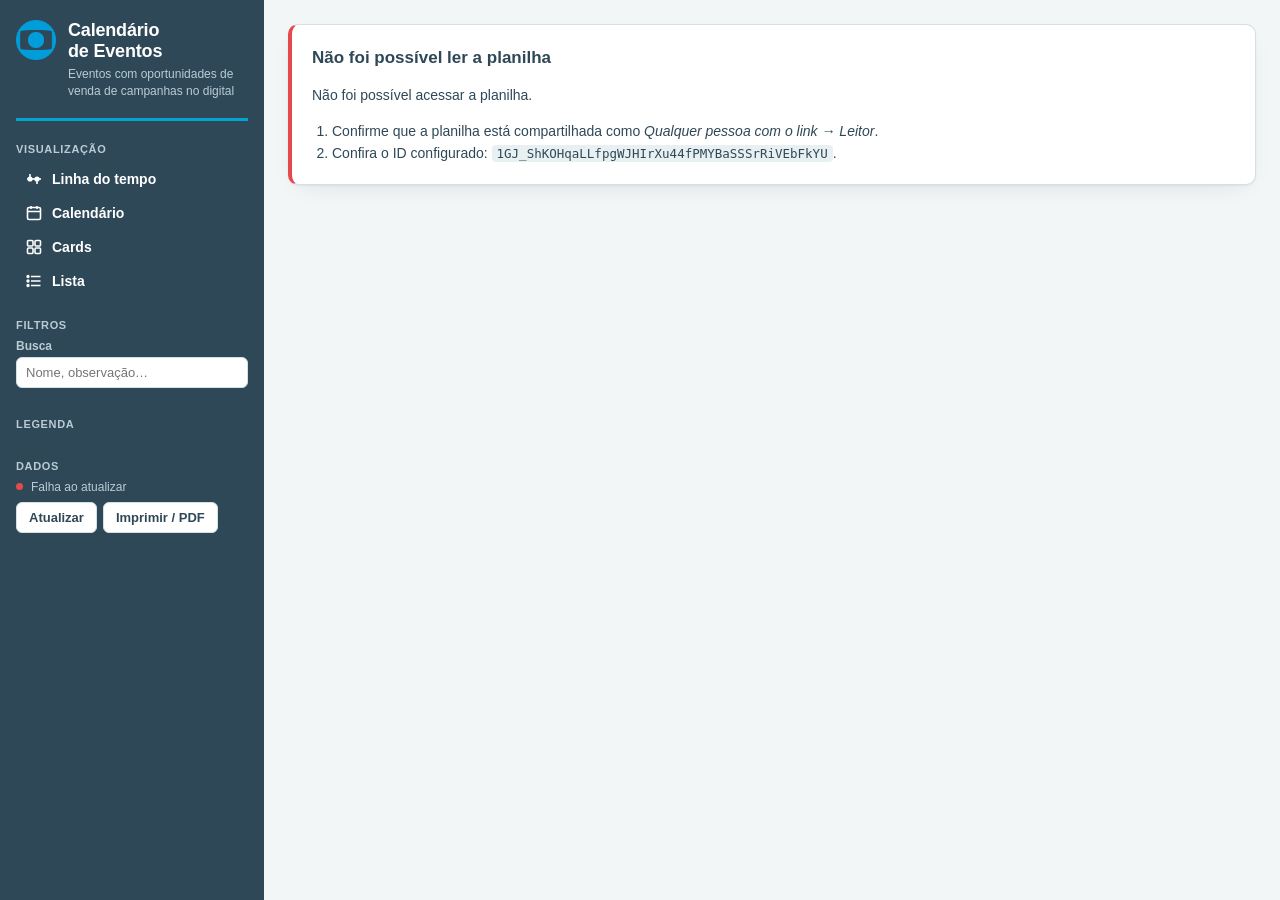
==== eventos/index.html @ 362fc480 "Aplicar a nova paleta de cores ao Calendário de Eventos Co-Authored-By: Claude Opus 5.5 <noreply@ant" ====
<!doctype html>
<html lang="pt-BR">
<head>
<meta charset="utf-8">
<meta name="viewport" content="width=device-width, initial-scale=1, viewport-fit=cover">
<title>Calendário de Eventos</title>
<style>
  /* Layout: menu lateral fixo (visões, filtros, legenda, dados) + área de conteúdo.
     Paleta: #7AE582 #25A1BE #9FFFCB #00A5CF #004E64 #2F4858. */
  :root {
    --bg: #f2f6f7;
    --surface: #ffffff;
    --surface-alt: #e8f0f2;
    --border: #d3e0e4;
    --text: #2f4858;
    --text-muted: #4f6b7a;
    --text-faint: #7d95a1;
    --brand: #00a5cf;
    --accent: #004e64;
    --accent-soft: #d6f1f8;
    --accent-contrast: #ffffff;
    --warn: #9a5b00;
    --backdrop: rgba(18, 30, 38, 0.5);
    /* Menu lateral */
    --side-bg: #2f4858;
    --side-fg: #ffffff;
    --side-muted: #b9ccd4;
    --side-hover: #3b5a6c;
    --side-active-bg: #004e64;
    --side-active-fg: #9fffcb;
    /* Linha do tempo: linha e textos com contraste máximo */
    --tl-line: #0b0d12;
    --tl-ink: #0b0d12;
    /* Legenda de status */
    --st-green: #7ae582;   --st-green-bg: #e3fbe8;
    --st-amber: #f2b632;   --st-amber-bg: #fdf3d6;
    --st-red: #e5484d;     --st-red-bg: #fde4e4;
    --st-gray: #7d95a1;    --st-gray-bg: #e8eef1;

    --shadow: 0 1px 2px rgba(20, 34, 42, 0.05), 0 8px 24px -12px rgba(20, 34, 42, 0.14);
    --radius-sm: 6px;
    --radius-md: 10px;
    --sidebar-w: 264px;
    color-scheme: light;
  }

  @media (prefers-color-scheme: dark) {
    :root:not([data-theme="light"]) {
      --bg: #142129;
      --surface: #1b2c36;
      --surface-alt: #223743;
      --border: #2f4858;
      --text: #eef6f8;
      --text-muted: #a8bec7;
      --text-faint: #6f8a96;
      --brand: #00a5cf;
      --accent: #25a1be;
      --accent-soft: #0e3a47;
      --accent-contrast: #ffffff;
      --warn: #f2c75c;
      --backdrop: rgba(0, 0, 0, 0.6);
      --side-bg: #2f4858;
      --side-fg: #ffffff;
      --side-muted: #b9ccd4;
      --side-hover: #3b5a6c;
      --side-active-bg: #004e64;
      --side-active-fg: #9fffcb;
      --tl-line: #ffffff;
      --tl-ink: #ffffff;
      --st-green: #7ae582;   --st-green-bg: #173826;
      --st-amber: #f2c75c;   --st-amber-bg: #3a3015;
      --st-red: #f2857e;     --st-red-bg: #3a1c1c;
      --st-gray: #a8bec7;    --st-gray-bg: #2a3d48;
      --shadow: 0 1px 2px rgba(0, 0, 0, 0.3), 0 8px 24px -12px rgba(0, 0, 0, 0.5);
      color-scheme: dark;
    }
  }
  :root[data-theme="dark"] {
    --bg: #142129;
    --surface: #1b2c36;
    --surface-alt: #223743;
    --border: #2f4858;
    --text: #eef6f8;
    --text-muted: #a8bec7;
    --text-faint: #6f8a96;
    --brand: #00a5cf;
    --accent: #25a1be;
    --accent-soft: #0e3a47;
    --accent-contrast: #ffffff;
    --warn: #f2c75c;
    --backdrop: rgba(0, 0, 0, 0.6);
    --side-bg: #2f4858;
    --side-fg: #ffffff;
    --side-muted: #b9ccd4;
    --side-hover: #3b5a6c;
    --side-active-bg: #004e64;
    --side-active-fg: #9fffcb;
    --tl-line: #ffffff;
    --tl-ink: #ffffff;
    --st-green: #7ae582;   --st-green-bg: #173826;
    --st-amber: #f2c75c;   --st-amber-bg: #3a3015;
    --st-red: #f2857e;     --st-red-bg: #3a1c1c;
    --st-gray: #a8bec7;    --st-gray-bg: #2a3d48;
    --shadow: 0 1px 2px rgba(0, 0, 0, 0.3), 0 8px 24px -12px rgba(0, 0, 0, 0.5);
    color-scheme: dark;
  }

  * { box-sizing: border-box; }
  html, body {
    margin: 0;
    background: var(--bg);
    color: var(--text);
    font-family: -apple-system, "Segoe UI", Roboto, Helvetica, Arial, sans-serif;
    font-size: 14px;
    -webkit-font-smoothing: antialiased;
    max-width: 100%;
    overflow-x: hidden;
  }
  @media (prefers-reduced-motion: reduce) {
    * { animation-duration: 0.001ms !important; transition-duration: 0.001ms !important; }
  }
  button, select, input { font-family: inherit; font-size: inherit; color: inherit; }
  button:focus-visible, select:focus-visible, input:focus-visible, a:focus-visible, [tabindex]:focus-visible {
    outline: 2px solid var(--accent);
    outline-offset: 2px;
  }
  [hidden] { display: none !important; }

  /* ---------- Estrutura ---------- */
  .shell { display: grid; grid-template-columns: var(--sidebar-w) minmax(0, 1fr); min-height: 100vh; }

  .sidebar {
    background: var(--side-bg);
    color: var(--side-fg);
    padding: 20px 16px 24px;
    display: flex;
    flex-direction: column;
    gap: 22px;
    position: sticky;
    top: 0;
    height: 100vh;
    overflow-y: auto;
  }
  .brand { display: flex; align-items: flex-start; gap: 12px; padding-bottom: 18px; border-bottom: 3px solid var(--brand); }
  .brand img { width: 40px; height: 40px; flex: none; }
  .brand h1 { font-size: 18px; font-weight: 800; letter-spacing: -0.01em; margin: 0; text-wrap: balance; }
  .brand p { margin: 4px 0 0; font-size: 12px; color: var(--side-muted); line-height: 1.4; }

  .side-section { display: grid; gap: 8px; }
  .side-title {
    font-size: 11px;
    font-weight: 700;
    text-transform: uppercase;
    letter-spacing: 0.06em;
    color: var(--side-muted);
    margin: 0;
  }

  .nav { display: grid; gap: 2px; }
  .nav button {
    display: flex;
    align-items: center;
    gap: 10px;
    width: 100%;
    border: 0;
    background: none;
    padding: 8px 10px;
    border-radius: var(--radius-sm);
    font-weight: 600;
    color: var(--side-fg);
    text-align: left;
    cursor: pointer;
  }
  .nav button:hover { background: var(--side-hover); }
  .nav button[aria-current="page"] { background: var(--side-active-bg); color: var(--side-active-fg); }
  .nav svg { width: 16px; height: 16px; flex: none; }

  .filters { display: grid; gap: 8px; }
  .field { display: grid; gap: 4px; min-width: 0; }
  .field label { font-size: 12px; font-weight: 600; color: var(--side-muted); }
  .field select, .field input {
    width: 100%;
    min-width: 0;
    border: 1px solid var(--border);
    background: var(--surface);
    color: var(--text);
    border-radius: var(--radius-sm);
    padding: 7px 9px;
    font-size: 13px;
  }
  .linklike {
    justify-self: start;
    border: 0;
    background: none;
    color: var(--side-active-fg);
    font-weight: 600;
    cursor: pointer;
    padding: 0;
    font-size: 13px;
  }

  .legend { display: grid; gap: 2px; }
  .legend button {
    display: flex;
    align-items: center;
    gap: 8px;
    border: 1px solid transparent;
    background: none;
    border-radius: var(--radius-sm);
    padding: 6px 8px;
    cursor: pointer;
    text-align: left;
    font-size: 13px;
  }
  .legend button:hover { background: var(--side-hover); }
  .legend button[aria-pressed="true"] { border-color: var(--c); background: var(--side-hover); }
  .legend .sw { width: 10px; height: 10px; border-radius: 50%; background: var(--c); flex: none; }
  .legend .n { margin-left: auto; color: var(--side-muted); font-variant-numeric: tabular-nums; }

  .sync { display: grid; gap: 8px; font-size: 12px; color: var(--side-muted); }
  .sync-line { display: flex; align-items: center; gap: 8px; }
  .sync-dot { width: 7px; height: 7px; border-radius: 50%; background: var(--text-faint); flex: none; }
  .sync-dot.ok { background: var(--st-green); }
  .sync-dot.err { background: var(--st-red); }
  .sync-dot.loading { background: var(--st-amber); }
  .sync-actions { display: flex; flex-wrap: wrap; gap: 6px; }

  .btn {
    border: 1px solid var(--border);
    background: var(--surface);
    border-radius: var(--radius-sm);
    padding: 7px 12px;
    font-size: 13px;
    font-weight: 600;
    cursor: pointer;
    line-height: 1.2;
    text-decoration: none;
    color: var(--text);
  }
  .btn:hover { background: var(--surface-alt); }
  .btn.icon { padding: 7px 10px; }

  /* ---------- Conteúdo ---------- */
  .main { min-width: 0; padding: 24px 24px 64px; display: grid; gap: 16px; align-content: start; }
  .content { display: grid; gap: 16px; min-width: 0; }
  #view { min-width: 0; }

  .topbar { display: none; }
  .view-head {
    display: flex;
    flex-wrap: wrap;
    align-items: center;
    justify-content: space-between;
    gap: 10px 16px;
  }
  .view-head h2 { font-size: 22px; font-weight: 750; letter-spacing: -0.015em; margin: 0; text-wrap: balance; }
  .view-head .sub { font-size: 13px; color: var(--text-muted); margin-top: 2px; }
  .controls { display: flex; flex-wrap: wrap; align-items: center; gap: 6px; }
  .controls .lbl { font-size: 12px; color: var(--text-muted); margin-right: 2px; }

  .seg { display: inline-flex; border: 1px solid var(--border); border-radius: var(--radius-sm); overflow: hidden; background: var(--surface); }
  .seg button {
    border: 0;
    background: none;
    padding: 7px 12px;
    font-size: 13px;
    font-weight: 600;
    cursor: pointer;
    color: var(--text-muted);
  }
  .seg button + button { border-left: 1px solid var(--border); }
  .seg button[aria-pressed="true"] { background: var(--accent-soft); color: var(--accent); }

  .panel {
    background: var(--surface);
    border: 1px solid var(--border);
    border-radius: var(--radius-md);
    box-shadow: var(--shadow);
  }
  .notice { padding: 20px; font-size: 14px; line-height: 1.55; }
  .notice h2 { font-size: 17px; margin: 0 0 8px; }
  .notice ol { margin: 8px 0 0; padding-left: 20px; }
  .notice code { background: var(--surface-alt); padding: 1px 5px; border-radius: 4px; font-size: 12.5px; }
  .notice.err { border-left: 4px solid var(--st-red); }
  .warnline { font-size: 12px; color: var(--warn); line-height: 1.5; }
  .preview-flag {
    font-size: 12px;
    color: var(--text-muted);
    background: var(--surface-alt);
    border: 1px dashed var(--border);
    border-radius: var(--radius-sm);
    padding: 8px 10px;
  }
  .empty { padding: 28px; text-align: center; color: var(--text-muted); font-size: 14px; }

  .badge {
    display: inline-flex;
    align-items: center;
    gap: 6px;
    font-size: 12px;
    font-weight: 650;
    padding: 3px 9px;
    border-radius: 999px;
    color: var(--text);
    background: var(--cbg);
    white-space: nowrap;
  }
  .badge::before { content: ""; width: 6px; height: 6px; border-radius: 50%; background: var(--c); }

  .past { opacity: 0.5; }

  /* ---------- Linha do tempo ---------- */
  .tl-wrap { padding: 8px 0 4px; overflow: hidden; }
  .tl-scroll { overflow-x: auto; overflow-y: hidden; padding: 0 20px; }
  .tl { position: relative; }
  .tl-axis, .tl-month, .tl-today, .tl-edge, .tl-stem, .tl-dot { pointer-events: none; }
  .tl-axis { position: absolute; left: 0; right: 0; height: 3px; margin-top: -0.5px; background: var(--tl-line); border-radius: 2px; }
  .tl-month { position: absolute; width: 0; border-left: 1px dashed var(--text-faint); }
  .tl-month span {
    position: absolute;
    left: 6px;
    font-size: 12px;
    font-weight: 750;
    text-transform: uppercase;
    letter-spacing: 0.06em;
    color: var(--tl-ink);
    white-space: nowrap;
  }
  .tl-today { position: absolute; width: 0; border-left: 2px solid var(--accent); }
  .tl-today span {
    position: absolute;
    left: -2px;
    font-size: 11px;
    font-weight: 700;
    color: var(--accent-contrast);
    background: var(--accent);
    border-radius: 999px;
    padding: 2px 8px;
    white-space: nowrap;
  }
  .tl-edge { position: absolute; font-size: 11px; font-weight: 600; color: var(--tl-ink); white-space: nowrap; font-variant-numeric: tabular-nums; }
  .tl-stem { position: absolute; width: 0; border-left: 1.5px solid var(--c); }
  .tl-dot {
    position: absolute;
    width: 12px;
    height: 12px;
    margin-left: -6px;
    border-radius: 50%;
    background: var(--c);
    border: 2px solid var(--surface);
    box-shadow: 0 0 0 1px var(--c);
  }
  .tl-ev {
    position: absolute;
    border: 0;
    background: none;
    padding: 0;
    cursor: pointer;
    text-align: left;
    color: var(--tl-ink);
  }
  .tl-ev .lbl {
    display: inline-grid;
    gap: 1px;
    font-size: 13px;
    font-weight: 700;
    line-height: 1.25;
    white-space: nowrap;
    padding: 3px 8px;
    border-radius: var(--radius-sm);
    background: var(--cbg);
    border: 1px solid transparent;
    border-left: 3px solid var(--c);
  }
  .tl-ev:hover .lbl { border-color: var(--c); }
  .tl-ev .dt { font-size: 12px; font-weight: 600; color: var(--tl-ink); font-variant-numeric: tabular-nums; }
  .tl-ev .dur { display: block; height: 4px; border-radius: 2px; background: var(--c); margin-top: 3px; }

  /* ---------- Calendário ---------- */
  .calendar { overflow: hidden; }
  .dow { display: grid; grid-template-columns: repeat(7, minmax(0, 1fr)); border-bottom: 1px solid var(--border); background: var(--surface-alt); }
  .dow div { padding: 8px 10px; font-size: 11px; font-weight: 700; text-transform: uppercase; letter-spacing: 0.05em; color: var(--text-muted); }
  .week { position: relative; min-height: 118px; border-bottom: 1px solid var(--border); }
  .week:last-child { border-bottom: 0; }
  .week-bg { position: absolute; inset: 0; display: grid; grid-template-columns: repeat(7, minmax(0, 1fr)); }
  .day {
    border: 0;
    border-right: 1px solid var(--border);
    padding: 6px 8px;
    cursor: pointer;
    background: transparent;
    display: flex;
    align-items: flex-start;
    width: 100%;
  }
  .day:last-child { border-right: 0; }
  .day:hover { background: var(--surface-alt); }
  .day.out { background: var(--surface-alt); }
  .day.out .num { color: var(--text-faint); }
  .day .num {
    display: inline-grid;
    place-items: center;
    min-width: 24px;
    height: 24px;
    border-radius: 999px;
    font-size: 13px;
    font-weight: 650;
    font-variant-numeric: tabular-nums;
  }
  .day.today .num { background: var(--accent); color: var(--accent-contrast); }
  .week-fg {
    position: relative;
    display: grid;
    grid-template-columns: repeat(7, minmax(0, 1fr));
    grid-auto-rows: 24px;
    row-gap: 3px;
    padding: 36px 0 8px;
    pointer-events: none;
  }
  .bar {
    pointer-events: auto;
    margin: 0 4px;
    border: 0;
    border-left: 3px solid var(--c);
    background: var(--cbg);
    color: var(--text);
    border-radius: 4px;
    font-size: 12px;
    font-weight: 600;
    padding: 0 8px;
    text-align: left;
    white-space: nowrap;
    overflow: hidden;
    text-overflow: ellipsis;
    cursor: pointer;
    min-width: 0;
  }
  .bar.cont-left { border-top-left-radius: 0; border-bottom-left-radius: 0; margin-left: 0; border-left-style: dashed; }
  .bar.cont-right { border-top-right-radius: 0; border-bottom-right-radius: 0; margin-right: 0; }
  .more {
    pointer-events: auto;
    margin: 0 4px;
    border: 0;
    background: none;
    color: var(--text-muted);
    font-size: 12px;
    font-weight: 650;
    text-align: left;
    padding: 0 6px;
    cursor: pointer;
  }

  /* ---------- Cards ---------- */
  .cards { display: grid; grid-template-columns: repeat(auto-fill, minmax(300px, 1fr)); gap: 14px; }
  .card { padding: 16px; border-top: 3px solid var(--c); display: grid; gap: 12px; align-content: start; }
  .card-top { display: flex; align-items: flex-start; justify-content: space-between; gap: 10px; }
  .card h3 { font-size: 16px; margin: 0; line-height: 1.3; overflow-wrap: anywhere; }
  .card .when { font-size: 13px; color: var(--text-muted); margin-top: 4px; font-variant-numeric: tabular-nums; }
  .card .when strong { color: var(--text); font-weight: 650; }
  .kv { display: grid; grid-template-columns: minmax(96px, max-content) 1fr; gap: 6px 14px; margin: 0; font-size: 13px; }
  .kv dt { color: var(--text-faint); font-weight: 600; }
  .kv dd { margin: 0; overflow-wrap: anywhere; white-space: pre-line; }
  .kv a { color: var(--accent); }

  /* ---------- Lista ---------- */
  .table-wrap { overflow-x: auto; }
  table.list { width: 100%; border-collapse: collapse; font-size: 13px; }
  .list th, .list td { padding: 9px 12px; text-align: left; border-bottom: 1px solid var(--border); vertical-align: top; }
  .list thead th {
    font-size: 11px;
    font-weight: 700;
    text-transform: uppercase;
    letter-spacing: 0.05em;
    color: var(--text-faint);
    background: var(--surface-alt);
    white-space: nowrap;
  }
  .list .grp th {
    background: var(--surface);
    font-size: 13px;
    font-weight: 750;
    color: var(--text);
    padding-top: 16px;
    border-bottom: 2px solid var(--border);
  }
  .list .grp .n { font-weight: 500; color: var(--text-faint); margin-left: 8px; }
  .list tbody tr.row { cursor: pointer; }
  .list tbody tr.row:hover td { background: var(--surface-alt); }
  .list td.date { white-space: nowrap; font-variant-numeric: tabular-nums; }
  .list td.name { font-weight: 650; }
  .list td.long { min-width: 220px; white-space: pre-line; }

  /* ---------- Diálogo ---------- */
  dialog {
    border: 1px solid var(--border);
    border-radius: var(--radius-md);
    background: var(--bg);
    color: var(--text);
    padding: 0;
    width: min(560px, calc(100vw - 32px));
    max-height: calc(100vh - 48px);
    box-shadow: 0 24px 60px -20px rgba(0, 0, 0, 0.45);
  }
  dialog::backdrop { background: var(--backdrop); }
  .dlg-head {
    display: flex;
    align-items: center;
    justify-content: space-between;
    gap: 12px;
    padding: 14px 16px;
    border-bottom: 1px solid var(--border);
    background: var(--surface);
    position: sticky;
    top: 0;
    z-index: 1;
  }
  .dlg-head h2 { font-size: 15px; margin: 0; }
  .dlg-body { padding: 16px; display: grid; gap: 12px; }

  .scrim { display: none; }

  /* ---------- Responsivo ---------- */
  @media (max-width: 900px) {
    .shell { grid-template-columns: minmax(0, 1fr); }
    .sidebar {
      position: fixed;
      left: 0;
      top: 0;
      bottom: 0;
      height: auto;
      width: min(300px, 86vw);
      z-index: 20;
      transform: translateX(-100%);
      visibility: hidden;
      transition: transform 0.2s ease, visibility 0.2s;
      padding-top: calc(20px + env(safe-area-inset-top, 0px));
      padding-bottom: calc(24px + env(safe-area-inset-bottom, 0px));
    }
    .shell.menu-open .sidebar { transform: none; visibility: visible; box-shadow: var(--shadow); }
    .shell.menu-open .scrim { display: block; position: fixed; inset: 0; background: var(--backdrop); z-index: 15; }
    .topbar {
      display: flex;
      align-items: center;
      gap: 10px;
      position: sticky;
      top: env(safe-area-inset-top, 0px);
      z-index: 10;
      background: var(--bg);
      padding-block: 10px;
    }
    .topbar strong { font-size: 15px; }
    .main { padding: 6px 16px 48px; }
  }
  @media (max-width: 720px) {
    .week { min-height: 76px; }
    .week-fg { grid-auto-rows: 7px; row-gap: 3px; padding-top: 32px; }
    .bar { font-size: 0; padding: 0; margin: 0 2px; border-left-width: 0; background: var(--c); }
    .bar.cont-left { margin-left: 0; }
    .bar.cont-right { margin-right: 0; }
    .more { font-size: 10px; padding: 0 2px; margin: 0 2px; line-height: 7px; }
    .day { padding: 4px; }
    .day .num { font-size: 12px; min-width: 22px; height: 22px; }
    .dow div { padding: 6px 4px; text-align: center; }
    .cards { grid-template-columns: minmax(0, 1fr); }
    .view-head h2 { font-size: 19px; }
  }

  /* ---------- Impressão ---------- */
  @media print {
    .sidebar, .topbar, .scrim, .controls, .preview-flag, dialog { display: none !important; }
    .shell { display: block; }
    .main { padding: 0; }
    .panel { box-shadow: none; }
    .tl-scroll { overflow: visible; }
  }
</style>
</head>
<body>
<div class="shell" id="shell">
  <aside class="sidebar" id="sidebar" aria-label="Menu">
    <div class="brand">
      <img src="logo.png" alt="">
      <div>
        <h1>Calendário de Eventos</h1>
        <p>Eventos com oportunidades de venda de campanhas no digital</p>
      </div>
    </div>

    <section class="side-section" aria-labelledby="navTitle">
      <h2 class="side-title" id="navTitle">Visualização</h2>
      <nav class="nav" id="nav">
        <button type="button" data-view="linha">
          <svg viewBox="0 0 16 16" fill="none" stroke="currentColor" stroke-width="1.6" aria-hidden="true"><path d="M1 8h14"/><circle cx="4" cy="8" r="1.8" fill="currentColor"/><circle cx="11" cy="8" r="1.8" fill="currentColor"/><path d="M4 6V3M11 10v3"/></svg>
          Linha do tempo
        </button>
        <button type="button" data-view="calendario">
          <svg viewBox="0 0 16 16" fill="none" stroke="currentColor" stroke-width="1.6" aria-hidden="true"><rect x="1.5" y="2.5" width="13" height="12" rx="1.5"/><path d="M1.5 6.5h13M5 1v3M11 1v3"/></svg>
          Calendário
        </button>
        <button type="button" data-view="cards">
          <svg viewBox="0 0 16 16" fill="none" stroke="currentColor" stroke-width="1.6" aria-hidden="true"><rect x="1.5" y="1.5" width="5.5" height="5.5" rx="1"/><rect x="9" y="1.5" width="5.5" height="5.5" rx="1"/><rect x="1.5" y="9" width="5.5" height="5.5" rx="1"/><rect x="9" y="9" width="5.5" height="5.5" rx="1"/></svg>
          Cards
        </button>
        <button type="button" data-view="lista">
          <svg viewBox="0 0 16 16" fill="none" stroke="currentColor" stroke-width="1.6" aria-hidden="true"><path d="M5 3.5h9.5M5 8h9.5M5 12.5h9.5"/><circle cx="2" cy="3.5" r="0.9" fill="currentColor"/><circle cx="2" cy="8" r="0.9" fill="currentColor"/><circle cx="2" cy="12.5" r="0.9" fill="currentColor"/></svg>
          Lista
        </button>
      </nav>
    </section>

    <section class="side-section" aria-labelledby="filterTitle">
      <h2 class="side-title" id="filterTitle">Filtros</h2>
      <div class="field">
        <label for="fBusca">Busca</label>
        <input id="fBusca" type="search" placeholder="Nome, observação…">
      </div>
      <div class="filters" id="filters"></div>
      <button class="linklike" id="clearFilters" type="button" hidden>Limpar filtros</button>
    </section>

    <section class="side-section" aria-labelledby="legendTitle">
      <h2 class="side-title" id="legendTitle">Legenda</h2>
      <div class="legend" id="legend"></div>
    </section>

    <section class="side-section" aria-labelledby="syncTitle">
      <h2 class="side-title" id="syncTitle">Dados</h2>
      <div class="sync" aria-live="polite">
        <div class="sync-line"><span class="sync-dot" id="syncDot"></span><span id="syncText">Aguardando fonte de dados</span></div>
        <div class="sync-actions">
          <button class="btn" id="btnRefresh" type="button">Atualizar</button>
          <button class="btn" id="btnPrint" type="button">Imprimir / PDF</button>
        </div>
      </div>
    </section>
  </aside>
  <div class="scrim" id="scrim"></div>

  <main class="main">
    <div class="topbar">
      <button class="btn icon" id="menuBtn" type="button" aria-label="Abrir menu" aria-controls="sidebar" aria-expanded="false">☰</button>
      <img src="logo.png" alt="" width="26" height="26">
      <strong>Calendário de Eventos</strong>
    </div>

    <div class="preview-flag" id="previewFlag" hidden></div>

    <section class="panel notice" id="setup" hidden>
      <h2>Conecte a planilha do Google Sheets</h2>
      <p>Nenhuma planilha configurada. Este calendário não exibe dados de exemplo, somente o que estiver na planilha.</p>
      <ol>
        <li>Crie a planilha com as colunas de <code>eventos/modelo-planilha.csv</code>.</li>
        <li>Em <strong>Compartilhar</strong>, defina <em>Qualquer pessoa com o link → Leitor</em>.</li>
        <li>Cole o ID da planilha em <code>CONFIG.SHEET_ID</code> neste arquivo.</li>
      </ol>
    </section>

    <section class="panel notice err" id="errorBox" hidden></section>

    <div class="content" id="content" hidden>
      <div class="view-head">
        <div>
          <h2 id="viewTitle"></h2>
          <div class="sub" id="viewSub"></div>
        </div>
        <div class="controls" id="controls"></div>
      </div>
      <div id="warnings" class="warnline" hidden></div>
      <div id="view"></div>
    </div>
  </main>
</div>

<dialog id="dlg" aria-labelledby="dlgTitle">
  <div class="dlg-head">
    <h2 id="dlgTitle"></h2>
    <button class="btn icon" type="button" id="dlgClose" aria-label="Fechar">✕</button>
  </div>
  <div class="dlg-body" id="dlgBody"></div>
</dialog>

<script>
(function () {
  "use strict";

  /* =====================================================================
   * CONFIGURAÇÃO
   * SHEET_ID: ID da planilha (ou a URL inteira). A planilha precisa estar
   *           compartilhada como "Qualquer pessoa com o link → Leitor".
   * SHEET_NAME: nome da aba (vazio = primeira aba).
   * HEADER_ROW: linha esperada do cabeçalho. Se mudar, a página procura
   *             nas linhas 1 a 10.
   * REFRESH_SECONDS: intervalo da atualização automática.
   * Também aceita na URL da página: ?planilha=ID&aba=Nome
   * ===================================================================== */
  var CONFIG = {
    SHEET_ID: "1GJ_ShKOHqaLLfpgWJHIrXu44fPMYBaSSSrRiVEbFkYU",
    SHEET_NAME: "",
    HEADER_ROW: 2,
    REFRESH_SECONDS: 60
  };

  /* Colunas reconhecidas (comparação sem acento/maiúsculas).
   * Qualquer outra coluna da planilha aparece automaticamente nos detalhes. */
  var ROLES = {
    nome:        ["evento", "nome do evento", "nome", "titulo"],
    inicio:      ["data inicio", "data de inicio", "inicio", "data"],
    fim:         ["data fim", "data de fim", "data final", "fim", "data termino", "termino"],
    status:      ["status", "situacao"],
    categoria:   ["categoria", "tipo", "segmento"],
    local:       ["local", "cidade", "praca", "cidade/uf"],
    responsavel: ["responsavel", "responsavel comercial", "executivo", "owner"],
    transmissao: ["transmissao lf", "transmissao"],
    /* "Mês" é derivado das datas; não é exibido. */
    mes:         ["mes"]
  };
  var HIDDEN_ROLES = { nome: 1, inicio: 1, fim: 1, status: 1, mes: 1 };
  var FILTER_ROLES = [
    { role: "nome", label: "Evento" },
    { role: "status", label: "Status" },
    { role: "transmissao", label: "Transmissão LF" },
    { role: "categoria", label: "Categoria" },
    { role: "local", label: "Local" },
    { role: "responsavel", label: "Responsável" }
  ];

  /* Legenda fixa. Qualquer outro valor de Status vai para "Outros" (cinza). */
  var LEGEND = [
    { key: "confirmado", label: "Confirmado", color: "green" },
    { key: "a confirmar", label: "A confirmar", color: "amber" },
    { key: "cancelado", label: "Cancelado", color: "red" },
    { key: "outros", label: "Outros", color: "gray" }
  ];

  var VIEWS = { linha: "Linha do tempo", calendario: "Calendário", cards: "Cards", lista: "Lista" };

  var MONTHS = ["janeiro", "fevereiro", "março", "abril", "maio", "junho", "julho",
    "agosto", "setembro", "outubro", "novembro", "dezembro"];
  var MAX_LANES = 3;
  var DAY = 86400000;

  /* ---------------- Estado ---------------- */
  var params = new URLSearchParams(location.search);
  var sheetId = extractId(params.get("planilha") || CONFIG.SHEET_ID);
  var sheetName = params.get("aba") || CONFIG.SHEET_NAME;
  var SNAPSHOT = window.__SNAPSHOT__ || null;

  var state = {
    events: [],
    columns: [],
    roleIndex: {},
    skipped: [],
    view: "linha",
    month: startOfMonth(new Date()),
    cardsAll: false,
    tlMonths: 1,
    filters: {},
    statusCat: "",
    search: "",
    lastSig: null,
    headerRow: Math.max(1, parseInt(CONFIG.HEADER_ROW, 10) || 1),
    loading: false
  };

  var $ = function (id) { return document.getElementById(id); };

  /* ---------------- Utilidades ---------------- */
  function norm(s) {
    return String(s == null ? "" : s)
      .normalize("NFD").replace(/[̀-ͯ]/g, "")
      .toLowerCase().replace(/\s+/g, " ").trim();
  }
  function esc(s) {
    return String(s == null ? "" : s)
      .replace(/&/g, "&amp;").replace(/</g, "&lt;").replace(/>/g, "&gt;")
      .replace(/"/g, "&quot;").replace(/'/g, "&#39;");
  }
  function extractId(v) {
    v = String(v || "").trim();
    var m = v.match(/\/d\/([a-zA-Z0-9_-]+)/);
    return m ? m[1] : v;
  }
  function startOfMonth(d) { return new Date(d.getFullYear(), d.getMonth(), 1); }
  function addMonths(d, n) { return new Date(d.getFullYear(), d.getMonth() + n, 1); }
  function addDays(d, n) { return new Date(d.getFullYear(), d.getMonth(), d.getDate() + n); }
  function sameDay(a, b) { return a.getTime() === b.getTime(); }
  function today() { var t = new Date(); return new Date(t.getFullYear(), t.getMonth(), t.getDate()); }
  function dayDiff(a, b) { return Math.round((b - a) / DAY); }
  function monthKey(d) { return d.getFullYear() + "-" + String(d.getMonth() + 1).padStart(2, "0"); }
  function monthName(d) { return MONTHS[d.getMonth()] + " de " + d.getFullYear(); }
  function cap(s) { return s.charAt(0).toUpperCase() + s.slice(1); }
  function pad(n) { return String(n).padStart(2, "0"); }
  function fmtDate(d) { return pad(d.getDate()) + "/" + pad(d.getMonth() + 1) + "/" + d.getFullYear(); }
  function fmtShort(d) { return pad(d.getDate()) + "/" + pad(d.getMonth() + 1); }
  function overlaps(e, from, to) { return e.inicio <= to && e.fim >= from; }
  function isPast(e) { return e.fim < today(); }
  function countText(n) { return n + (n === 1 ? " evento" : " eventos"); }

  function statusCat(status) {
    var k = norm(status);
    for (var i = 0; i < LEGEND.length - 1; i++) if (LEGEND[i].key === k) return k;
    return "outros";
  }
  function colorStyle(status) {
    var c = statusCat(status);
    var name = LEGEND.filter(function (l) { return l.key === c; })[0].color;
    return "--c:var(--st-" + name + ");--cbg:var(--st-" + name + "-bg)";
  }

  function parseDate(cell) {
    if (!cell) return null;
    var v = cell.v;
    if (typeof v === "string") {
      var g = v.match(/^Date\((\d+),(\d+),(\d+)/);
      if (g) return new Date(+g[1], +g[2], +g[3]);
    }
    var s = String(cell.f != null ? cell.f : (v == null ? "" : v)).trim();
    var m;
    if ((m = s.match(/^(\d{4})-(\d{1,2})-(\d{1,2})/))) return valid(+m[1], +m[2] - 1, +m[3]);
    if ((m = s.match(/^(\d{1,2})[\/.-](\d{1,2})[\/.-](\d{2,4})/))) {
      var y = +m[3]; if (y < 100) y += 2000;
      return valid(y, +m[2] - 1, +m[1]);
    }
    return null;
  }
  function valid(y, mo, d) {
    var dt = new Date(y, mo, d);
    return dt.getFullYear() === y && dt.getMonth() === mo && dt.getDate() === d ? dt : null;
  }
  function cellText(cell) {
    if (!cell) return "";
    if (typeof cell.v === "string" && /^Date\(/.test(cell.v)) {
      var d = parseDate(cell);
      if (d) return fmtDate(d);
    }
    if (cell.f != null && cell.f !== "") return String(cell.f);
    if (cell.v == null) return "";
    if (typeof cell.v === "boolean") return cell.v ? "Sim" : "Não";
    return String(cell.v);
  }

  /* ---------------- Leitura do Google Sheets ---------------- */
  function sheetUrl(extra, row) {
    return "https://docs.google.com/spreadsheets/d/" + encodeURIComponent(sheetId) +
      "/gviz/tq?headers=1" +
      (sheetName ? "&sheet=" + encodeURIComponent(sheetName) : "&gid=0") +
      "&range=" + encodeURIComponent("A" + row + ":ZZ") +
      "&tqx=" + extra;
  }
  function parseGviz(text) {
    var start = text.indexOf("{");
    var end = text.lastIndexOf("}");
    if (start < 0 || end < 0) throw new Error("Resposta inesperada do Google Sheets.");
    return JSON.parse(text.slice(start, end + 1));
  }
  function loadViaFetch(row) {
    return fetch(sheetUrl("out:json", row) + "&_=" + Date.now(), { cache: "no-store" })
      .then(function (r) { if (!r.ok) throw new Error("HTTP " + r.status); return r.text(); })
      .then(parseGviz);
  }
  /* Alternativa sem CORS (JSONP) caso o navegador bloqueie o fetch. */
  function loadViaScript(row) {
    return new Promise(function (resolve, reject) {
      var cb = "__gviz_cb_" + Date.now();
      var s = document.createElement("script");
      var timer = setTimeout(function () { cleanup(); reject(new Error("Tempo esgotado ao acessar a planilha.")); }, 15000);
      function cleanup() { clearTimeout(timer); delete window[cb]; s.remove(); }
      window[cb] = function (resp) { cleanup(); resolve(resp); };
      s.onerror = function () { cleanup(); reject(new Error("Não foi possível acessar a planilha.")); };
      s.src = sheetUrl("out:json;responseHandler:" + cb, row) + "&_=" + Date.now();
      document.head.appendChild(s);
    });
  }
  function fetchTable(row) {
    return loadViaFetch(row)
      .catch(function () { return loadViaScript(row); })
      .then(function (resp) {
        if (resp.status === "error") {
          var msg = (resp.errors || []).map(function (e) { return e.detailed_message || e.message; }).join(" ");
          throw new Error(msg || "Erro retornado pelo Google Sheets.");
        }
        return resp.table;
      });
  }
  function hasHeader(table) {
    var labels = (table.cols || []).map(function (c) { return norm(c.label); });
    return ["nome", "inicio"].every(function (role) {
      return ROLES[role].some(function (alias) { return labels.indexOf(alias) !== -1; });
    });
  }
  /* Lê a partir da linha de cabeçalho conhecida; se ela não tiver Evento e
   * Data início, procura o cabeçalho nas linhas 1 a 10. */
  function fetchWithHeader() {
    var tried = {};
    var candidates = [state.headerRow];
    for (var n = 1; n <= 10; n++) candidates.push(n);
    var first = null;
    function next(i) {
      while (i < candidates.length && tried[candidates[i]]) i++;
      if (i >= candidates.length) return Promise.resolve(first);
      var row = candidates[i];
      tried[row] = true;
      return fetchTable(row).then(function (table) {
        if (!first) first = { table: table, row: row };
        return hasHeader(table) ? { table: table, row: row } : next(i + 1);
      });
    }
    return next(0);
  }

  function load() {
    if (state.loading) return;
    state.loading = true;
    setSync("loading", "Atualizando…");
    fetchWithHeader()
      .then(function (res) {
        state.headerRow = res.row;
        $("errorBox").hidden = true;
        $("content").hidden = false;
        ingest(res.table);
        setSync("ok", "Atualizado às " + new Date().toLocaleTimeString("pt-BR", { hour: "2-digit", minute: "2-digit" }));
      })
      .catch(function (err) {
        setSync("err", "Falha ao atualizar");
        showError(err);
      })
      .then(function () { state.loading = false; });
  }
  function setSync(kind, text) {
    $("syncDot").className = "sync-dot " + kind;
    $("syncText").textContent = text;
  }
  function showError(err) {
    if (state.lastSig) return;
    var box = $("errorBox");
    box.hidden = false;
    box.innerHTML =
      "<h2>Não foi possível ler a planilha</h2>" +
      "<p>" + esc(err && err.message) + "</p>" +
      "<ol><li>Confirme que a planilha está compartilhada como <em>Qualquer pessoa com o link → Leitor</em>.</li>" +
      (sheetName ? "<li>Confirme que existe uma aba chamada <code>" + esc(sheetName) + "</code>.</li>" : "") +
      "<li>Confira o ID configurado: <code>" + esc(sheetId) + "</code>.</li></ol>";
  }

  /* Converte a tabela em eventos. Nada é inferido além das datas. */
  function ingest(table) {
    var sig = state.headerRow + "|" + JSON.stringify(table);
    if (sig === state.lastSig) return;
    state.lastSig = sig;

    var cols = (table.cols || []).map(function (c, i) {
      return { label: (c.label || "").trim() || ("Coluna " + (i + 1)), role: null };
    });
    var roleIndex = {};
    Object.keys(ROLES).forEach(function (role) {
      for (var a = 0; a < ROLES[role].length; a++) {
        for (var i = 0; i < cols.length; i++) {
          if (!cols[i].role && norm(cols[i].label) === ROLES[role][a]) {
            cols[i].role = role; roleIndex[role] = i; return;
          }
        }
      }
    });

    var events = [];
    var skipped = [];
    (table.rows || []).forEach(function (row, r) {
      var cells = row.c || [];
      var hasAny = cells.some(function (c) { return c && cellText(c) !== ""; });
      if (!hasAny) return;
      var line = r + state.headerRow + 1;
      var nome = roleIndex.nome != null ? cellText(cells[roleIndex.nome]).trim() : "";
      var ini = roleIndex.inicio != null ? parseDate(cells[roleIndex.inicio]) : null;
      var fimCell = roleIndex.fim != null ? cells[roleIndex.fim] : null;
      var fim = parseDate(fimCell);
      if (!nome) { skipped.push(line + " (sem nome do evento)"); return; }
      if (!ini) { skipped.push(line + " (data de início ausente ou inválida)"); return; }
      if (fimCell && cellText(fimCell) !== "" && !fim) { skipped.push(line + " (data fim inválida)"); return; }
      if (!fim) fim = ini;
      if (fim < ini) { skipped.push(line + " (data fim anterior à data início)"); return; }

      var fields = [];
      var values = {};
      cols.forEach(function (col, i) {
        var txt = cellText(cells[i]).trim();
        if (col.role) values[col.role] = txt;
        if (HIDDEN_ROLES[col.role]) return;
        fields.push({ label: col.label, value: txt });
      });

      events.push({
        id: "r" + line,
        nome: nome,
        inicio: ini,
        fim: fim,
        status: values.status || "",
        values: values,
        fields: fields,
        haystack: norm(cells.map(cellText).join(" "))
      });
    });

    events.sort(function (a, b) { return a.inicio - b.inicio || a.fim - b.fim || a.nome.localeCompare(b.nome); });

    var missing = ["nome", "inicio"].filter(function (r) { return roleIndex[r] == null; });
    if (missing.length) {
      skipped.unshift("Colunas obrigatórias não encontradas: " +
        missing.map(function (r) { return r === "nome" ? "Evento" : "Data início"; }).join(", "));
    }

    state.columns = cols;
    state.roleIndex = roleIndex;
    state.events = events;
    state.skipped = skipped;
    buildFilters();
    render();
  }

  /* ---------------- Filtros ---------------- */
  function buildFilters() {
    var wrap = $("filters");
    wrap.innerHTML = "";
    FILTER_ROLES.forEach(function (f) {
      if (state.roleIndex[f.role] == null) return;
      var set = {};
      state.events.forEach(function (e) {
        var v = f.role === "nome" ? e.nome : (e.values[f.role] || "");
        if (v) set[v] = true;
      });
      var opts = Object.keys(set).sort(function (a, b) { return a.localeCompare(b, "pt-BR"); });
      var current = state.filters[f.role] || "";
      if (current && !set[current]) { delete state.filters[f.role]; current = ""; }
      var label = f.role === "nome" ? f.label : state.columns[state.roleIndex[f.role]].label;
      var div = document.createElement("div");
      div.className = "field";
      div.innerHTML = '<label for="f_' + f.role + '">' + esc(label) + "</label>" +
        '<select id="f_' + f.role + '"><option value="">Todos</option>' +
        opts.map(function (o) { return "<option" + (o === current ? " selected" : "") + ' value="' + esc(o) + '">' + esc(o) + "</option>"; }).join("") +
        "</select>";
      div.querySelector("select").addEventListener("change", function (ev) {
        if (ev.target.value) state.filters[f.role] = ev.target.value; else delete state.filters[f.role];
        render();
      });
      wrap.appendChild(div);
    });
  }

  function matches(e, ignoreLegend) {
    for (var role in state.filters) {
      var v = role === "nome" ? e.nome : (e.values[role] || "");
      if (v !== state.filters[role]) return false;
    }
    if (!ignoreLegend && state.statusCat && statusCat(e.status) !== state.statusCat) return false;
    if (state.search && e.haystack.indexOf(state.search) === -1) return false;
    return true;
  }
  function anyFilter() { return Object.keys(state.filters).length || state.search || state.statusCat; }

  /* Período exibido por visão: [de, até] ou null (tudo). */
  function timelineRange() {
    var from = today();
    var to = addDays(new Date(from.getFullYear(), from.getMonth() + state.tlMonths, from.getDate()), -1);
    return [from, to];
  }
  function viewRange() {
    if (state.view === "linha") return timelineRange();
    if (state.view === "calendario" || (state.view === "cards" && !state.cardsAll)) {
      return [state.month, addDays(addMonths(state.month, 1), -1)];
    }
    return null;
  }
  function inRange(list, range) {
    return range ? list.filter(function (e) { return overlaps(e, range[0], range[1]); }) : list;
  }

  /* ---------------- Render ---------------- */
  function render() {
    var filtered = state.events.filter(function (e) { return matches(e); });
    var range = viewRange();
    var scoped = inRange(filtered, range);

    document.querySelectorAll("#nav button").forEach(function (b) {
      if (b.getAttribute("data-view") === state.view) b.setAttribute("aria-current", "page");
      else b.removeAttribute("aria-current");
    });
    $("clearFilters").hidden = !anyFilter();

    renderLegend(inRange(state.events.filter(function (e) { return matches(e, true); }), range));
    renderHead(scoped, range);
    renderWarnings();

    var v = $("view");
    if (state.view === "linha") v.innerHTML = timelineHtml(scoped, range);
    else if (state.view === "calendario") v.innerHTML = calendarHtml(filtered);
    else if (state.view === "cards") v.innerHTML = cardsHtml(scoped);
    else v.innerHTML = listHtml(scoped);

    writeHash();
  }

  function renderHead(scoped, range) {
    var title = VIEWS[state.view];
    var sub = "";
    var ctl = "";
    if (state.view === "linha") {
      sub = "De " + fmtDate(range[0]) + " a " + fmtDate(range[1]) + " · " + countText(scoped.length);
      ctl = '<span class="lbl">Período</span><div class="seg" role="group" aria-label="Período">' +
        [1, 2, 3].map(function (n) {
          return '<button type="button" data-tl="' + n + '" aria-pressed="' + (state.tlMonths === n) + '">' + n + (n === 1 ? " mês" : " meses") + "</button>";
        }).join("") + "</div>";
    } else if (state.view === "calendario" || state.view === "cards") {
      var all = state.view === "cards" && state.cardsAll;
      title = all ? "Todos os meses" : cap(monthName(state.month));
      sub = VIEWS[state.view] + " · " + countText(scoped.length);
      ctl = '<button class="btn icon" type="button" data-nav="-1" aria-label="Mês anterior">‹</button>' +
        '<button class="btn" type="button" data-nav="0">Hoje</button>' +
        '<button class="btn icon" type="button" data-nav="1" aria-label="Próximo mês">›</button>';
      if (state.view === "cards") {
        ctl += '<div class="seg" role="group" aria-label="Período dos cards">' +
          '<button type="button" data-all="0" aria-pressed="' + !all + '">Mês</button>' +
          '<button type="button" data-all="1" aria-pressed="' + all + '">Todos</button></div>';
      }
    } else {
      sub = countText(scoped.length) + " · agrupados por mês de início";
    }
    $("viewTitle").textContent = title;
    $("viewSub").textContent = sub;
    $("controls").innerHTML = ctl;
  }

  function renderWarnings() {
    var msgs = [];
    if (state.skipped.length) msgs.push("Linhas da planilha não exibidas: " + state.skipped.join("; ") + ".");
    var other = {};
    state.events.forEach(function (e) {
      if (statusCat(e.status) === "outros") { var k = e.status || "(vazio)"; other[k] = (other[k] || 0) + 1; }
    });
    var keys = Object.keys(other);
    if (keys.length) {
      msgs.push("Status fora da legenda (exibidos em cinza): " +
        keys.map(function (k) { return k + " (" + other[k] + ")"; }).join(", ") + ".");
    }
    $("warnings").hidden = !msgs.length;
    $("warnings").innerHTML = msgs.map(esc).join("<br>");
  }

  function renderLegend(scoped) {
    var counts = {};
    scoped.forEach(function (e) { var c = statusCat(e.status); counts[c] = (counts[c] || 0) + 1; });
    var hasOther = state.events.some(function (e) { return statusCat(e.status) === "outros"; });
    $("legend").innerHTML = LEGEND.filter(function (l) {
      return l.key !== "outros" || hasOther;
    }).map(function (l) {
      return '<button type="button" data-cat="' + l.key + '" aria-pressed="' + (state.statusCat === l.key) +
        '" style="--c:var(--st-' + l.color + ');--cbg:var(--st-' + l.color + '-bg)"><span class="sw"></span>' +
        esc(l.label) + '<span class="n">' + (counts[l.key] || 0) + "</span></button>";
    }).join("");
  }

  function rangeText(e) {
    if (sameDay(e.inicio, e.fim)) return fmtDate(e.inicio);
    var sameYear = e.inicio.getFullYear() === e.fim.getFullYear();
    return (sameYear ? fmtShort(e.inicio) : fmtDate(e.inicio)) + " a " + fmtDate(e.fim);
  }
  function emptyHtml(what) {
    return '<div class="panel empty">Nenhum evento ' + (anyFilter() ? "com os filtros selecionados" : what) + ".</div>";
  }

  /* ---------- Linha do tempo ---------- */
  var measureCtx = null;
  function shortRange(e) {
    return sameDay(e.inicio, e.fim) ? fmtShort(e.inicio) : fmtShort(e.inicio) + " – " + fmtShort(e.fim);
  }
  function labelWidth(t) {
    if (!measureCtx) {
      measureCtx = document.createElement("canvas").getContext("2d");
      measureCtx.font = "650 13px " + getComputedStyle(document.body).fontFamily;
    }
    return Math.ceil(measureCtx.measureText(t).width) + 30;
  }

  function timelineHtml(list, range) {
    var from = range[0], to = range[1];
    var days = dayDiff(from, to) + 1;
    var avail = Math.max(300, ($("content").clientWidth || 800) - 42);
    var pxDay = Math.max(avail / days, 12);
    var width = Math.round(pxDay * days);
    function x(d) { return Math.round(Math.min(Math.max(dayDiff(from, d), 0), days) * pxDay); }

    // Rótulos em faixas, alternando acima/abaixo da linha, sem sobreposição.
    var ROW = 62;
    var lanesEnd = [];
    var items = list.map(function (e) {
      var x0 = x(e.inicio < from ? from : e.inicio);
      var x1 = x(addDays(e.fim > to ? to : e.fim, 1));
      var lane = 0;
      while (lanesEnd[lane] != null && lanesEnd[lane] + 12 > x0) lane++;
      lanesEnd[lane] = x0 + Math.max(labelWidth(e.nome), labelWidth(shortRange(e)) - 8, x1 - x0);
      return { e: e, x0: x0, x1: x1, lane: lane, clipped: e.inicio < from };
    });
    width = Math.max(width, Math.max.apply(null, lanesEnd.concat([0])) + 8);
    var above = Math.max(1, Math.ceil(lanesEnd.length / 2));
    var below = Math.max(1, Math.floor(lanesEnd.length / 2));
    var axisY = 30 + above * ROW + 10;
    var height = axisY + 18 + below * ROW + 30;

    var html = '<div class="panel tl-wrap"><div class="tl-scroll"><div class="tl" style="width:' + width + "px;height:" + height + 'px">';
    html += '<div class="tl-axis" style="top:' + axisY + 'px"></div>';

    for (var m = startOfMonth(from); m <= to; m = addMonths(m, 1)) {
      var first = m <= from;
      html += '<div class="tl-month" style="left:' + x(first ? from : m) + "px;top:0;height:" + height + 'px"><span style="top:4px">' +
        esc(MONTHS[m.getMonth()] + (first || m.getMonth() === 0 ? " " + m.getFullYear() : "")) + "</span></div>";
    }

    var t = today();
    if (t >= from && t <= to) {
      var tx = x(t) + Math.round(pxDay / 2);
      html += '<div class="tl-today" style="left:' + tx + "px;top:" + (axisY - 7) + 'px;height:16px"><span style="top:' + (height - axisY - 16) + 'px">Hoje · ' + fmtShort(t) + "</span></div>";
    }
    html += '<div class="tl-edge" style="right:0;top:' + (height - 22) + 'px">até ' + fmtShort(to) + "</div>";

    items.forEach(function (it) {
      var up = it.lane % 2 === 0;
      var level = Math.floor(it.lane / 2);
      var y = up ? axisY - 10 - (level + 1) * ROW + 4 : axisY + 18 + level * ROW;
      var dotX = it.x0 + Math.round(pxDay / 2);
      var style = colorStyle(it.e.status);
      var stemTop = up ? y + 50 : axisY;
      var stemH = up ? axisY - stemTop : y - axisY;
      if (stemH > 0) html += '<div class="tl-stem" style="' + style + ";left:" + dotX + "px;top:" + stemTop + "px;height:" + stemH + 'px"></div>';
      if (!it.clipped) html += '<div class="tl-dot" style="' + style + ";left:" + dotX + "px;top:" + (axisY - 5) + 'px"></div>';
      var title = it.e.nome + " — " + rangeText(it.e) + (it.e.status ? " · " + it.e.status : "");
      html += '<button type="button" class="tl-ev" data-ev="' + it.e.id + '" title="' + esc(title) + '" style="' + style +
        ";left:" + it.x0 + "px;top:" + y + 'px"><span class="lbl"><span>' + esc(it.e.nome) + '</span><span class="dt">' + esc(shortRange(it.e)) + '</span></span><span class="dur" style="width:' +
        Math.max(it.x1 - it.x0, 8) + 'px"></span></button>';
    });

    html += "</div></div></div>";
    return html + (list.length ? "" : emptyHtml("neste período"));
  }

  /* ---------- Calendário ---------- */
  function calendarHtml(filtered) {
    var first = state.month;
    var gridStart = addDays(first, -first.getDay());
    var last = addDays(addMonths(first, 1), -1);
    var gridEnd = addDays(last, 6 - last.getDay());
    var t = today();
    var html = '<section class="panel calendar" aria-label="Calendário mensal"><div class="dow"><div>Dom</div><div>Seg</div><div>Ter</div><div>Qua</div><div>Qui</div><div>Sex</div><div>Sáb</div></div>';

    for (var ws = gridStart; ws <= gridEnd; ws = addDays(ws, 7)) {
      var we = addDays(ws, 6);
      var segs = filtered.filter(function (e) { return overlaps(e, ws, we); }).map(function (e) {
        var s = e.inicio < ws ? ws : e.inicio;
        var f = e.fim > we ? we : e.fim;
        return { e: e, c0: dayDiff(ws, s), c1: dayDiff(ws, f), contL: e.inicio < ws, contR: e.fim > we };
      });
      segs.sort(function (a, b) { return a.c0 - b.c0 || (b.c1 - b.c0) - (a.c1 - a.c0); });
      var lanes = [];
      var hidden = [0, 0, 0, 0, 0, 0, 0];
      segs.forEach(function (sg) {
        var l = 0;
        while (lanes[l] != null && lanes[l] >= sg.c0) l++;
        lanes[l] = sg.c1;
        sg.lane = l;
        if (l >= MAX_LANES) for (var c = sg.c0; c <= sg.c1; c++) hidden[c]++;
      });
      var bg = "";
      for (var i = 0; i < 7; i++) {
        var d = addDays(ws, i);
        var cls = "day" + (d.getMonth() !== first.getMonth() ? " out" : "") + (sameDay(d, t) ? " today" : "");
        bg += '<button type="button" class="' + cls + '" data-day="' + d.getTime() + '" aria-label="' + esc(fmtDate(d)) + '"><span class="num">' + d.getDate() + "</span></button>";
      }
      var fg = "";
      segs.forEach(function (sg) {
        if (sg.lane >= MAX_LANES) return;
        var cls = "bar" + (sg.contL ? " cont-left" : "") + (sg.contR ? " cont-right" : "") + (isPast(sg.e) ? " past" : "");
        var title = sg.e.nome + " — " + rangeText(sg.e) + (sg.e.status ? " · " + sg.e.status : "");
        fg += '<button type="button" class="' + cls + '" data-ev="' + sg.e.id + '" title="' + esc(title) + '" style="grid-column:' +
          (sg.c0 + 1) + " / " + (sg.c1 + 2) + ";grid-row:" + (sg.lane + 1) + ";" + colorStyle(sg.e.status) + '">' + esc(sg.e.nome) + "</button>";
      });
      for (var h = 0; h < 7; h++) {
        if (!hidden[h]) continue;
        fg += '<button type="button" class="more" data-day="' + addDays(ws, h).getTime() + '" style="grid-column:' + (h + 1) + ";grid-row:" + (MAX_LANES + 1) + '">+' + hidden[h] + " mais</button>";
      }
      html += '<div class="week"><div class="week-bg">' + bg + '</div><div class="week-fg">' + fg + "</div></div>";
    }
    return html + "</section>";
  }

  /* ---------- Cards ---------- */
  function cardHtml(e) {
    var days = dayDiff(e.inicio, e.fim) + 1;
    var dl = e.fields.filter(function (f) { return f.value; }).map(function (f) {
      var v = /^https?:\/\/\S+$/i.test(f.value)
        ? '<a href="' + esc(f.value) + '" target="_blank" rel="noopener">' + esc(f.value) + "</a>"
        : esc(f.value);
      return "<dt>" + esc(f.label) + "</dt><dd>" + v + "</dd>";
    }).join("");
    return '<article class="panel card' + (isPast(e) ? " past" : "") + '" style="' + colorStyle(e.status) + '">' +
      '<div class="card-top"><div><h3>' + esc(e.nome) + '</h3><div class="when"><strong>' + esc(rangeText(e)) + "</strong> · " +
      days + (days === 1 ? " dia" : " dias") + "</div></div>" +
      (e.status ? '<span class="badge">' + esc(e.status) + "</span>" : "") +
      "</div>" + (dl ? '<dl class="kv">' + dl + "</dl>" : "") + "</article>";
  }
  function cardsHtml(list) {
    if (!list.length) return emptyHtml(state.cardsAll ? "na planilha" : "neste mês");
    return '<div class="cards">' + list.map(cardHtml).join("") + "</div>";
  }

  /* ---------- Lista ---------- */
  function listHtml(list) {
    if (!list.length) return emptyHtml("na planilha");
    var extra = state.columns.filter(function (c) { return !HIDDEN_ROLES[c.role]; });
    var ncol = 3 + extra.length;
    var html = '<div class="panel table-wrap"><table class="list"><thead><tr><th>Data</th><th>Evento</th><th>Status</th>' +
      extra.map(function (c) { return "<th>" + esc(c.label) + "</th>"; }).join("") + "</tr></thead><tbody>";
    var groups = {};
    var order = [];
    list.forEach(function (e) {
      var k = monthKey(e.inicio);
      if (!groups[k]) { groups[k] = []; order.push(k); }
      groups[k].push(e);
    });
    order.forEach(function (k) {
      var g = groups[k];
      html += '<tr class="grp"><th colspan="' + ncol + '">' + esc(cap(monthName(g[0].inicio))) + '<span class="n">' + countText(g.length) + "</span></th></tr>";
      g.forEach(function (e) {
        var vals = {};
        e.fields.forEach(function (f) { vals[f.label] = f.value; });
        html += '<tr class="row' + (isPast(e) ? " past" : "") + '" data-ev="' + e.id + '" tabindex="0" style="' + colorStyle(e.status) + '">' +
          '<td class="date">' + esc(rangeText(e)) + '</td><td class="name">' + esc(e.nome) + "</td><td>" +
          (e.status ? '<span class="badge">' + esc(e.status) + "</span>" : "") + "</td>" +
          extra.map(function (c) {
            var val = vals[c.label] || "";
            return "<td" + (val.length > 30 ? ' class="long"' : "") + ">" + esc(val) + "</td>";
          }).join("") + "</tr>";
      });
    });
    return html + "</tbody></table></div>";
  }

  /* ---------------- Diálogo ---------------- */
  function openDialog(title, bodyHtml) {
    $("dlgTitle").textContent = title;
    $("dlgBody").innerHTML = bodyHtml;
    var d = $("dlg");
    if (typeof d.showModal === "function") d.showModal(); else d.setAttribute("open", "");
  }
  function closeDialog() { var d = $("dlg"); if (d.open) { if (d.close) d.close(); else d.removeAttribute("open"); } }
  function openEvent(id) {
    var e = state.events.find(function (x) { return x.id === id; });
    if (e) openDialog("Detalhes do evento", cardHtml(e));
  }
  function openDay(ts) {
    var d = new Date(+ts);
    var list = state.events.filter(function (e) { return matches(e) && overlaps(e, d, d); });
    var title = d.toLocaleDateString("pt-BR", { weekday: "long", day: "2-digit", month: "long", year: "numeric" });
    openDialog(cap(title), list.length ? list.map(cardHtml).join("") : '<div class="empty">Nenhum evento neste dia.</div>');
  }

  /* ---------------- Endereço (#visao ou #visao-AAAA-MM) ---------------- */
  function writeHash() {
    var h = "#" + state.view + ((state.view === "calendario" || state.view === "cards") ? "-" + monthKey(state.month) : "");
    if (location.hash !== h) {
      try { history.replaceState(null, "", location.pathname + location.search + h); } catch (err) { /* ignorado */ }
    }
  }
  function readHash() {
    var m = location.hash.slice(1).match(/^(linha|calendario|cards|lista)(?:-(\d{4})-(\d{2}))?$/);
    if (!m) return;
    state.view = m[1];
    if (m[2]) state.month = new Date(+m[2], +m[3] - 1, 1);
  }

  /* ---------------- Interações ---------------- */
  function setMenu(open) {
    $("shell").classList.toggle("menu-open", open);
    $("menuBtn").setAttribute("aria-expanded", String(open));
  }
  $("menuBtn").addEventListener("click", function () { setMenu(!$("shell").classList.contains("menu-open")); });
  $("scrim").addEventListener("click", function () { setMenu(false); });
  document.addEventListener("keydown", function (ev) { if (ev.key === "Escape") setMenu(false); });

  $("nav").addEventListener("click", function (ev) {
    var b = ev.target.closest("[data-view]");
    if (!b) return;
    state.view = b.getAttribute("data-view");
    setMenu(false);
    render();
  });
  $("controls").addEventListener("click", function (ev) {
    var b = ev.target.closest("button");
    if (!b) return;
    if (b.hasAttribute("data-tl")) state.tlMonths = +b.getAttribute("data-tl");
    if (b.hasAttribute("data-all")) state.cardsAll = b.getAttribute("data-all") === "1";
    if (b.hasAttribute("data-nav")) {
      var n = +b.getAttribute("data-nav");
      state.month = n === 0 ? startOfMonth(new Date()) : addMonths(state.month, n);
      state.cardsAll = false;
    }
    render();
  });
  var searchTimer;
  $("fBusca").addEventListener("input", function (ev) {
    clearTimeout(searchTimer);
    searchTimer = setTimeout(function () { state.search = norm(ev.target.value); render(); }, 150);
  });
  $("clearFilters").addEventListener("click", function () {
    state.filters = {};
    state.statusCat = "";
    state.search = "";
    $("fBusca").value = "";
    buildFilters();
    render();
  });
  $("legend").addEventListener("click", function (ev) {
    var b = ev.target.closest("[data-cat]");
    if (!b) return;
    var c = b.getAttribute("data-cat");
    state.statusCat = state.statusCat === c ? "" : c;
    render();
  });
  $("view").addEventListener("click", function (ev) {
    var el = ev.target.closest("[data-ev]");
    if (el) { openEvent(el.getAttribute("data-ev")); return; }
    var day = ev.target.closest("[data-day]");
    if (day) openDay(day.getAttribute("data-day"));
  });
  $("view").addEventListener("keydown", function (ev) {
    if (ev.key !== "Enter") return;
    var row = ev.target.closest("tr[data-ev]");
    if (row) openEvent(row.getAttribute("data-ev"));
  });
  $("dlgClose").addEventListener("click", closeDialog);
  $("dlg").addEventListener("click", function (ev) { if (ev.target === ev.currentTarget) closeDialog(); });
  $("btnRefresh").addEventListener("click", load);
  $("btnPrint").addEventListener("click", function () { window.print(); });

  var resizeTimer;
  window.addEventListener("resize", function () {
    if (state.view !== "linha" || !state.lastSig) return;
    clearTimeout(resizeTimer);
    resizeTimer = setTimeout(render, 150);
  });

  /* ---------------- Inicialização ---------------- */
  readHash();

  if (SNAPSHOT) {
    // Prévia: dados copiados da planilha, sem acesso ao Google.
    $("btnRefresh").hidden = true;
    $("btnPrint").hidden = true;
    $("previewFlag").hidden = false;
    $("previewFlag").textContent = "Prévia com dados copiados da planilha em " + SNAPSHOT.takenAt +
      ". A versão publicada lê a planilha ao vivo e tem o botão Imprimir / PDF.";
    state.headerRow = SNAPSHOT.headerRow;
    $("content").hidden = false;
    setSync("ok", "Cópia de " + SNAPSHOT.takenAt);
    ingest(SNAPSHOT.table);
    return;
  }

  if (!sheetId) {
    $("setup").hidden = false;
    $("btnRefresh").hidden = true;
    setSync("", "Planilha não configurada");
    return;
  }
  load();
  setInterval(function () { if (!document.hidden) load(); }, Math.max(15, CONFIG.REFRESH_SECONDS) * 1000);
  document.addEventListener("visibilitychange", function () { if (!document.hidden) load(); });
})();
</script>
</body>
</html>
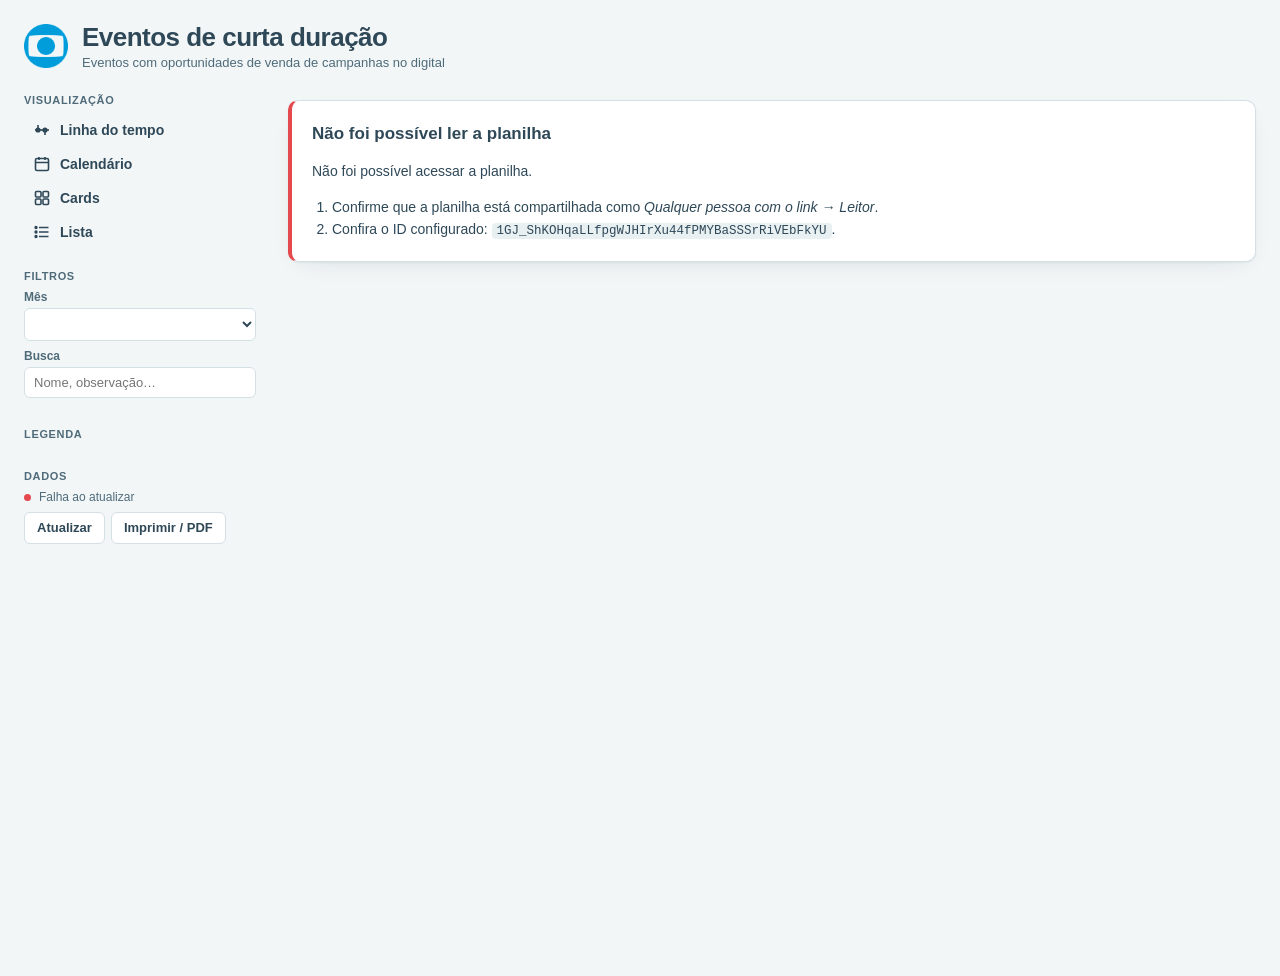
==== commit c4915357: "Próximo evento em destaque, filtro de mês e menu integrado à página Co-Authored-By: Claude Opus 5.5 " ====
--- a/eventos/index.html
+++ b/eventos/index.html
@@ -3,7 +3,7 @@
 <head>
 <meta charset="utf-8">
 <meta name="viewport" content="width=device-width, initial-scale=1, viewport-fit=cover">
-<title>Calendário de Eventos</title>
+<title>Eventos de curta duração</title>
 <style>
   /* Layout: menu lateral fixo (visões, filtros, legenda, dados) + área de conteúdo.
      Paleta: #7AE582 #25A1BE #9FFFCB #00A5CF #004E64 #2F4858. */
@@ -22,12 +22,16 @@
     --warn: #9a5b00;
     --backdrop: rgba(18, 30, 38, 0.5);
     /* Menu lateral */
-    --side-bg: #2f4858;
-    --side-fg: #ffffff;
-    --side-muted: #b9ccd4;
-    --side-hover: #3b5a6c;
-    --side-active-bg: #004e64;
-    --side-active-fg: #9fffcb;
+    --side-bg: var(--bg);
+    --side-fg: var(--text);
+    --side-muted: var(--text-muted);
+    --side-hover: var(--surface-alt);
+    --side-active-bg: var(--accent-soft);
+    --side-active-fg: var(--accent);
+    /* Próximo evento */
+    --hero-bg: #004e64;
+    --hero-fg: #ffffff;
+    --hero-label: #9fffcb;
     /* Linha do tempo: linha e textos com contraste máximo */
     --tl-line: #0b0d12;
     --tl-ink: #0b0d12;
@@ -59,12 +63,6 @@
       --accent-contrast: #ffffff;
       --warn: #f2c75c;
       --backdrop: rgba(0, 0, 0, 0.6);
-      --side-bg: #2f4858;
-      --side-fg: #ffffff;
-      --side-muted: #b9ccd4;
-      --side-hover: #3b5a6c;
-      --side-active-bg: #004e64;
-      --side-active-fg: #9fffcb;
       --tl-line: #ffffff;
       --tl-ink: #ffffff;
       --st-green: #7ae582;   --st-green-bg: #173826;
@@ -89,12 +87,6 @@
     --accent-contrast: #ffffff;
     --warn: #f2c75c;
     --backdrop: rgba(0, 0, 0, 0.6);
-    --side-bg: #2f4858;
-    --side-fg: #ffffff;
-    --side-muted: #b9ccd4;
-    --side-hover: #3b5a6c;
-    --side-active-bg: #004e64;
-    --side-active-fg: #9fffcb;
     --tl-line: #ffffff;
     --tl-ink: #ffffff;
     --st-green: #7ae582;   --st-green-bg: #173826;
@@ -127,12 +119,22 @@
   [hidden] { display: none !important; }
 
   /* ---------- Estrutura ---------- */
+  .page-head {
+    display: flex;
+    align-items: center;
+    gap: 14px;
+    padding: 22px 24px 6px;
+  }
+  .page-head img { width: 44px; height: 44px; flex: none; }
+  .page-head h1 { font-size: 26px; font-weight: 800; letter-spacing: -0.02em; margin: 0; text-wrap: balance; }
+  .page-head p { margin: 2px 0 0; font-size: 13px; color: var(--text-muted); }
+  .page-head #menuBtn { display: none; }
   .shell { display: grid; grid-template-columns: var(--sidebar-w) minmax(0, 1fr); min-height: 100vh; }
 
   .sidebar {
     background: var(--side-bg);
     color: var(--side-fg);
-    padding: 20px 16px 24px;
+    padding: 18px 8px 24px 24px;
     display: flex;
     flex-direction: column;
     gap: 22px;
@@ -141,11 +143,7 @@
     height: 100vh;
     overflow-y: auto;
   }
-  .brand { display: flex; align-items: flex-start; gap: 12px; padding-bottom: 18px; border-bottom: 3px solid var(--brand); }
-  .brand img { width: 40px; height: 40px; flex: none; }
-  .brand h1 { font-size: 18px; font-weight: 800; letter-spacing: -0.01em; margin: 0; text-wrap: balance; }
-  .brand p { margin: 4px 0 0; font-size: 12px; color: var(--side-muted); line-height: 1.4; }
-
+  
   .side-section { display: grid; gap: 8px; }
   .side-title {
     font-size: 11px;
@@ -245,7 +243,35 @@
   .content { display: grid; gap: 16px; min-width: 0; }
   #view { min-width: 0; }
 
-  .topbar { display: none; }
+  /* ---------- Próximo evento ---------- */
+  .next { display: grid; grid-template-columns: repeat(auto-fit, minmax(300px, 1fr)); gap: 14px; }
+  .hero {
+    background: var(--hero-bg);
+    color: var(--hero-fg);
+    border-radius: var(--radius-md);
+    padding: 22px 24px;
+    display: grid;
+    gap: 16px;
+    box-shadow: var(--shadow);
+    border-left: 6px solid var(--c);
+    cursor: pointer;
+  }
+  .hero-eyebrow {
+    font-size: 12px;
+    font-weight: 700;
+    text-transform: uppercase;
+    letter-spacing: 0.08em;
+    color: var(--hero-label);
+  }
+  .hero-name { font-size: 34px; font-weight: 800; letter-spacing: -0.02em; line-height: 1.1; margin: 0; text-wrap: balance; overflow-wrap: anywhere; }
+  .hero-meta { display: flex; flex-wrap: wrap; gap: 14px 32px; }
+  .hero-meta div, .hero-obs { display: grid; gap: 3px; min-width: 0; }
+  .hero .k { font-size: 11px; font-weight: 700; text-transform: uppercase; letter-spacing: 0.06em; color: var(--hero-label); }
+  .hero .v { font-size: 17px; font-weight: 650; font-variant-numeric: tabular-nums; }
+  .hero-obs p { margin: 0; font-size: 15px; line-height: 1.45; white-space: pre-line; }
+  .hero-st { display: inline-flex; align-items: center; gap: 8px; }
+  .hero-st::before { content: ""; width: 10px; height: 10px; border-radius: 50%; background: var(--c); }
+  .next-empty { padding: 18px 20px; color: var(--text-muted); }
   .view-head {
     display: flex;
     flex-wrap: wrap;
@@ -538,18 +564,21 @@
     }
     .shell.menu-open .sidebar { transform: none; visibility: visible; box-shadow: var(--shadow); }
     .shell.menu-open .scrim { display: block; position: fixed; inset: 0; background: var(--backdrop); z-index: 15; }
-    .topbar {
-      display: flex;
-      align-items: center;
-      gap: 10px;
+    .page-head {
       position: sticky;
       top: env(safe-area-inset-top, 0px);
       z-index: 10;
       background: var(--bg);
-      padding-block: 10px;
-    }
-    .topbar strong { font-size: 15px; }
+      padding: 12px 16px;
+      gap: 10px;
+    }
+    .page-head #menuBtn { display: inline-block; }
+    .page-head img { width: 32px; height: 32px; }
+    .page-head h1 { font-size: 19px; }
+    .page-head p { display: none; }
+    .sidebar { padding-left: 16px; padding-right: 16px; box-shadow: var(--shadow); }
     .main { padding: 6px 16px 48px; }
+    .hero-name { font-size: 26px; }
   }
   @media (max-width: 720px) {
     .week { min-height: 76px; }
@@ -567,7 +596,7 @@
 
   /* ---------- Impressão ---------- */
   @media print {
-    .sidebar, .topbar, .scrim, .controls, .preview-flag, dialog { display: none !important; }
+    .sidebar, #menuBtn, .scrim, .controls, .preview-flag, dialog { display: none !important; }
     .shell { display: block; }
     .main { padding: 0; }
     .panel { box-shadow: none; }
@@ -576,16 +605,16 @@
 </style>
 </head>
 <body>
+<header class="page-head">
+  <button class="btn icon" id="menuBtn" type="button" aria-label="Abrir menu" aria-controls="sidebar" aria-expanded="false">☰</button>
+  <img src="logo.png" alt="">
+  <div>
+    <h1>Eventos de curta duração</h1>
+    <p>Eventos com oportunidades de venda de campanhas no digital</p>
+  </div>
+</header>
 <div class="shell" id="shell">
   <aside class="sidebar" id="sidebar" aria-label="Menu">
-    <div class="brand">
-      <img src="logo.png" alt="">
-      <div>
-        <h1>Calendário de Eventos</h1>
-        <p>Eventos com oportunidades de venda de campanhas no digital</p>
-      </div>
-    </div>
-
     <section class="side-section" aria-labelledby="navTitle">
       <h2 class="side-title" id="navTitle">Visualização</h2>
       <nav class="nav" id="nav">
@@ -611,6 +640,10 @@
     <section class="side-section" aria-labelledby="filterTitle">
       <h2 class="side-title" id="filterTitle">Filtros</h2>
       <div class="field">
+        <label for="fMes">Mês</label>
+        <select id="fMes"></select>
+      </div>
+      <div class="field">
         <label for="fBusca">Busca</label>
         <input id="fBusca" type="search" placeholder="Nome, observação…">
       </div>
@@ -637,12 +670,6 @@
   <div class="scrim" id="scrim"></div>
 
   <main class="main">
-    <div class="topbar">
-      <button class="btn icon" id="menuBtn" type="button" aria-label="Abrir menu" aria-controls="sidebar" aria-expanded="false">☰</button>
-      <img src="logo.png" alt="" width="26" height="26">
-      <strong>Calendário de Eventos</strong>
-    </div>
-
     <div class="preview-flag" id="previewFlag" hidden></div>
 
     <section class="panel notice" id="setup" hidden>
@@ -658,6 +685,7 @@
     <section class="panel notice err" id="errorBox" hidden></section>
 
     <div class="content" id="content" hidden>
+      <section id="nextBox" aria-label="Próximo evento" hidden></section>
       <div class="view-head">
         <div>
           <h2 id="viewTitle"></h2>
@@ -711,6 +739,7 @@
     local:       ["local", "cidade", "praca", "cidade/uf"],
     responsavel: ["responsavel", "responsavel comercial", "executivo", "owner"],
     transmissao: ["transmissao lf", "transmissao"],
+    obs:         ["observacao", "observacoes", "obs"],
     /* "Mês" é derivado das datas; não é exibido. */
     mes:         ["mes"]
   };
@@ -753,6 +782,7 @@
     view: "linha",
     month: startOfMonth(new Date()),
     cardsAll: false,
+    monthSel: "",
     tlMonths: 1,
     filters: {},
     statusCat: "",
@@ -1062,7 +1092,13 @@
     var to = addDays(new Date(from.getFullYear(), from.getMonth() + state.tlMonths, from.getDate()), -1);
     return [from, to];
   }
+  function monthRange(key) {
+    var p = key.split("-");
+    var m = new Date(+p[0], +p[1] - 1, 1);
+    return [m, addDays(addMonths(m, 1), -1)];
+  }
   function viewRange() {
+    if (state.monthSel) return monthRange(state.monthSel);
     if (state.view === "linha") return timelineRange();
     if (state.view === "calendario" || (state.view === "cards" && !state.cardsAll)) {
       return [state.month, addDays(addMonths(state.month, 1), -1)];
@@ -1083,8 +1119,10 @@
       if (b.getAttribute("data-view") === state.view) b.setAttribute("aria-current", "page");
       else b.removeAttribute("aria-current");
     });
-    $("clearFilters").hidden = !anyFilter();
-
+    $("clearFilters").hidden = !(anyFilter() || state.monthSel);
+
+    renderMonthFilter();
+    renderNext();
     renderLegend(inRange(state.events.filter(function (e) { return matches(e, true); }), range));
     renderHead(scoped, range);
     renderWarnings();
@@ -1102,7 +1140,9 @@
     var title = VIEWS[state.view];
     var sub = "";
     var ctl = "";
-    if (state.view === "linha") {
+    if (state.view === "linha" && state.monthSel) {
+      sub = cap(monthName(range[0])) + " (filtro de mês) · " + countText(scoped.length);
+    } else if (state.view === "linha") {
       sub = "De " + fmtDate(range[0]) + " a " + fmtDate(range[1]) + " · " + countText(scoped.length);
       ctl = '<span class="lbl">Período</span><div class="seg" role="group" aria-label="Período">' +
         [1, 2, 3].map(function (n) {
@@ -1121,11 +1161,67 @@
           '<button type="button" data-all="1" aria-pressed="' + all + '">Todos</button></div>';
       }
     } else {
-      sub = countText(scoped.length) + " · agrupados por mês de início";
+      sub = countText(scoped.length) + " · agrupados por mês de início" + (state.monthSel ? " · " + cap(monthName(range[0])) : "");
     }
     $("viewTitle").textContent = title;
     $("viewSub").textContent = sub;
     $("controls").innerHTML = ctl;
+  }
+
+  function renderMonthFilter() {
+    var keys = {};
+    state.events.forEach(function (e) {
+      for (var m = startOfMonth(e.inicio); m <= e.fim; m = addMonths(m, 1)) keys[monthKey(m)] = m;
+    });
+    var t = startOfMonth(new Date());
+    keys[monthKey(t)] = t;
+    var sel = $("fMes");
+    sel.innerHTML = '<option value="">Todos</option>' + Object.keys(keys).sort().map(function (k) {
+      var r = monthRange(k);
+      var n = state.events.filter(function (e) { return matches(e) && overlaps(e, r[0], r[1]); }).length;
+      return '<option value="' + k + '">' + esc(cap(monthName(keys[k]))) + " (" + n + ")</option>";
+    }).join("");
+    sel.value = state.monthSel;
+  }
+
+  /* Próximo evento: menor data de início a partir de hoje (cancelados não entram). */
+  function weekdayText(e) {
+    var w = function (d) { return d.toLocaleDateString("pt-BR", { weekday: "long" }); };
+    return cap(sameDay(e.inicio, e.fim) ? w(e.inicio) : w(e.inicio) + " a " + w(e.fim));
+  }
+  function untilText(d) {
+    var n = dayDiff(today(), d);
+    return n === 0 ? "é hoje" : n === 1 ? "amanhã" : "faltam " + n + " dias";
+  }
+  function renderNext() {
+    var box = $("nextBox");
+    if (state.view !== "linha") { box.hidden = true; return; }
+    var t = today();
+    var upcoming = state.events.filter(function (e) {
+      return matches(e) && e.inicio >= t && statusCat(e.status) !== "cancelado";
+    });
+    box.hidden = false;
+    if (!upcoming.length) {
+      box.innerHTML = '<div class="panel next-empty">Nenhum evento futuro' + (anyFilter() ? " com os filtros selecionados" : "") + ".</div>";
+      return;
+    }
+    var first = upcoming[0].inicio;
+    var list = upcoming.filter(function (e) { return sameDay(e.inicio, first); });
+    box.innerHTML = '<div class="next">' + list.map(function (e) {
+      var meta = '<div><span class="k">' + (sameDay(e.inicio, e.fim) ? "Data" : "Datas") + '</span><span class="v">' +
+        esc(sameDay(e.inicio, e.fim) ? fmtDate(e.inicio) : fmtDate(e.inicio) + " a " + fmtDate(e.fim)) + "</span></div>" +
+        '<div><span class="k">Dia da semana</span><span class="v">' + esc(weekdayText(e)) + "</span></div>";
+      if (state.roleIndex.transmissao != null) {
+        meta += '<div><span class="k">' + esc(state.columns[state.roleIndex.transmissao].label) + '</span><span class="v">' + esc(e.values.transmissao || "—") + "</span></div>";
+      }
+      if (e.status) meta += '<div><span class="k">Status</span><span class="v hero-st">' + esc(e.status) + "</span></div>";
+      var obs = state.roleIndex.obs != null
+        ? '<div class="hero-obs"><span class="k">' + esc(state.columns[state.roleIndex.obs].label) + "</span><p>" + esc(e.values.obs || "—") + "</p></div>"
+        : "";
+      return '<article class="hero" role="button" tabindex="0" data-ev="' + e.id + '" style="' + colorStyle(e.status) + '">' +
+        '<span class="hero-eyebrow">Próximo evento · ' + untilText(e.inicio) + "</span>" +
+        '<h2 class="hero-name">' + esc(e.nome) + '</h2><div class="hero-meta">' + meta + "</div>" + obs + "</article>";
+    }).join("") + "</div>";
   }
 
   function renderWarnings() {
@@ -1394,13 +1490,33 @@
     var b = ev.target.closest("button");
     if (!b) return;
     if (b.hasAttribute("data-tl")) state.tlMonths = +b.getAttribute("data-tl");
-    if (b.hasAttribute("data-all")) state.cardsAll = b.getAttribute("data-all") === "1";
+    if (b.hasAttribute("data-all")) {
+      state.cardsAll = b.getAttribute("data-all") === "1";
+      if (state.cardsAll) state.monthSel = "";
+    }
     if (b.hasAttribute("data-nav")) {
       var n = +b.getAttribute("data-nav");
       state.month = n === 0 ? startOfMonth(new Date()) : addMonths(state.month, n);
       state.cardsAll = false;
+      if (state.monthSel) state.monthSel = monthKey(state.month);
     }
     render();
+  });
+  $("fMes").addEventListener("change", function (ev) {
+    state.monthSel = ev.target.value;
+    if (state.monthSel) {
+      state.month = monthRange(state.monthSel)[0];
+      state.cardsAll = false;
+    }
+    render();
+  });
+  $("nextBox").addEventListener("click", function (ev) {
+    var el = ev.target.closest("[data-ev]");
+    if (el) openEvent(el.getAttribute("data-ev"));
+  });
+  $("nextBox").addEventListener("keydown", function (ev) {
+    var el = ev.target.closest("[data-ev]");
+    if (el && (ev.key === "Enter" || ev.key === " ")) { ev.preventDefault(); openEvent(el.getAttribute("data-ev")); }
   });
   var searchTimer;
   $("fBusca").addEventListener("input", function (ev) {
@@ -1410,6 +1526,7 @@
   $("clearFilters").addEventListener("click", function () {
     state.filters = {};
     state.statusCat = "";
+    state.monthSel = "";
     state.search = "";
     $("fBusca").value = "";
     buildFilters();
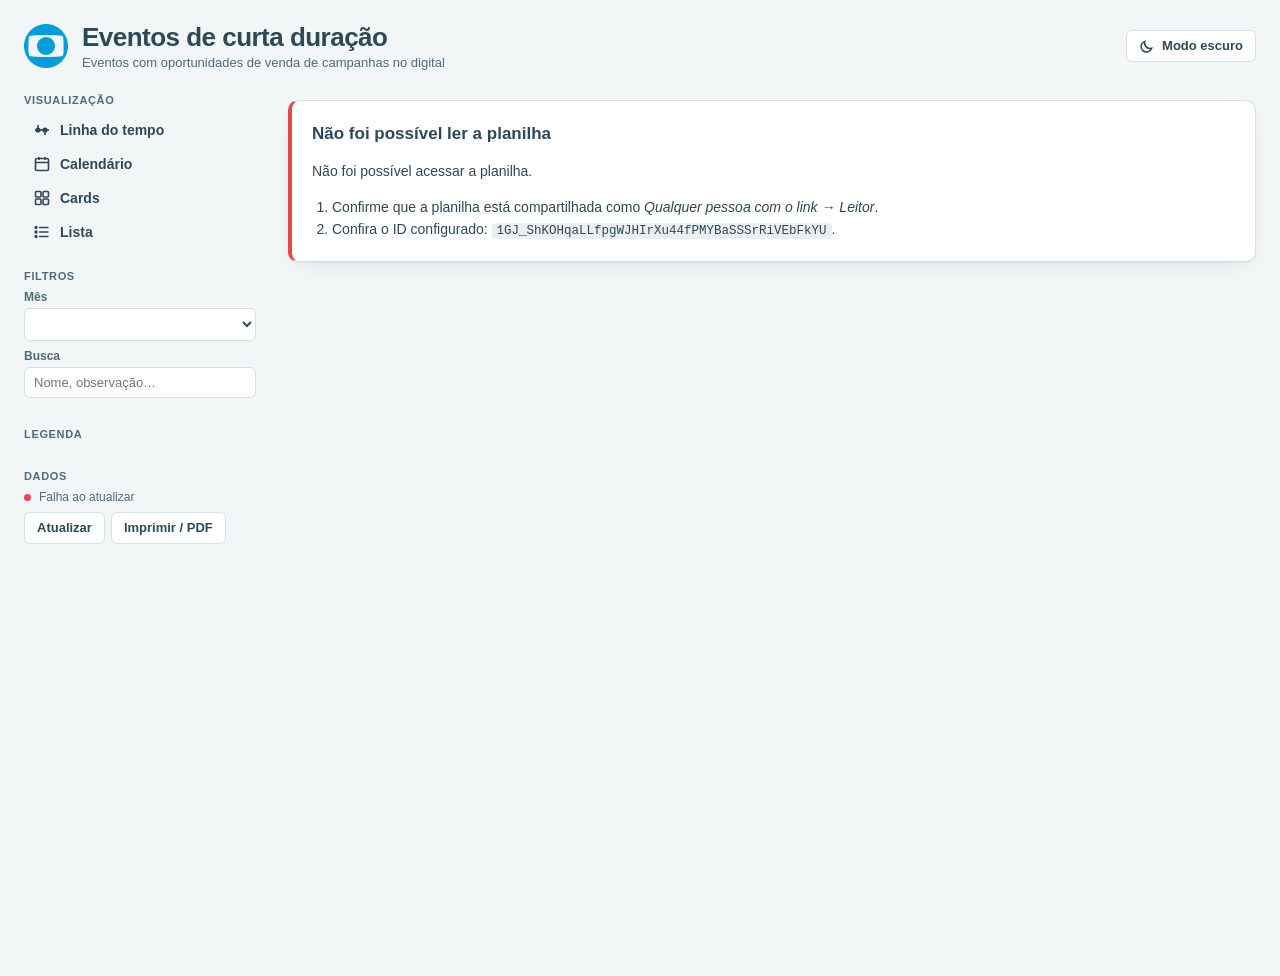
==== commit 47f77145: "Botão de modo escuro e paleta azulterra no tema escuro Co-Authored-By: Claude Opus 5.5 <noreply@anth" ====
--- a/eventos/index.html
+++ b/eventos/index.html
@@ -50,49 +50,57 @@
 
   @media (prefers-color-scheme: dark) {
     :root:not([data-theme="light"]) {
-      --bg: #142129;
-      --surface: #1b2c36;
-      --surface-alt: #223743;
-      --border: #2f4858;
-      --text: #eef6f8;
-      --text-muted: #a8bec7;
-      --text-faint: #6f8a96;
+      /* Modo escuro "azulterra": azul profundo + tons de terra */
+      --bg: #0e1b29;
+      --surface: #152739;
+      --surface-alt: #1c3147;
+      --border: #2b4561;
+      --text: #f3ece2;
+      --text-muted: #cbb9a3;
+      --text-faint: #8f8070;
       --brand: #00a5cf;
-      --accent: #25a1be;
-      --accent-soft: #0e3a47;
-      --accent-contrast: #ffffff;
-      --warn: #f2c75c;
+      --accent: #e3956a;
+      --accent-soft: #3a2b24;
+      --accent-contrast: #1b0f08;
+      --warn: #e9b872;
       --backdrop: rgba(0, 0, 0, 0.6);
+      --hero-bg: #1e3d58;
+      --hero-fg: #ffffff;
+      --hero-label: #edbb92;
       --tl-line: #ffffff;
       --tl-ink: #ffffff;
-      --st-green: #7ae582;   --st-green-bg: #173826;
-      --st-amber: #f2c75c;   --st-amber-bg: #3a3015;
-      --st-red: #f2857e;     --st-red-bg: #3a1c1c;
-      --st-gray: #a8bec7;    --st-gray-bg: #2a3d48;
+      --st-green: #7ae582;   --st-green-bg: #163528;
+      --st-amber: #f2c75c;   --st-amber-bg: #3a3018;
+      --st-red: #f2857e;     --st-red-bg: #3e2123;
+      --st-gray: #b9a995;    --st-gray-bg: #26394d;
       --shadow: 0 1px 2px rgba(0, 0, 0, 0.3), 0 8px 24px -12px rgba(0, 0, 0, 0.5);
       color-scheme: dark;
     }
   }
   :root[data-theme="dark"] {
-    --bg: #142129;
-    --surface: #1b2c36;
-    --surface-alt: #223743;
-    --border: #2f4858;
-    --text: #eef6f8;
-    --text-muted: #a8bec7;
-    --text-faint: #6f8a96;
+    /* Modo escuro "azulterra": azul profundo + tons de terra */
+    --bg: #0e1b29;
+    --surface: #152739;
+    --surface-alt: #1c3147;
+    --border: #2b4561;
+    --text: #f3ece2;
+    --text-muted: #cbb9a3;
+    --text-faint: #8f8070;
     --brand: #00a5cf;
-    --accent: #25a1be;
-    --accent-soft: #0e3a47;
-    --accent-contrast: #ffffff;
-    --warn: #f2c75c;
+    --accent: #e3956a;
+    --accent-soft: #3a2b24;
+    --accent-contrast: #1b0f08;
+    --warn: #e9b872;
     --backdrop: rgba(0, 0, 0, 0.6);
+    --hero-bg: #1e3d58;
+    --hero-fg: #ffffff;
+    --hero-label: #edbb92;
     --tl-line: #ffffff;
     --tl-ink: #ffffff;
-    --st-green: #7ae582;   --st-green-bg: #173826;
-    --st-amber: #f2c75c;   --st-amber-bg: #3a3015;
-    --st-red: #f2857e;     --st-red-bg: #3a1c1c;
-    --st-gray: #a8bec7;    --st-gray-bg: #2a3d48;
+    --st-green: #7ae582;   --st-green-bg: #163528;
+    --st-amber: #f2c75c;   --st-amber-bg: #3a3018;
+    --st-red: #f2857e;     --st-red-bg: #3e2123;
+    --st-gray: #b9a995;    --st-gray-bg: #26394d;
     --shadow: 0 1px 2px rgba(0, 0, 0, 0.3), 0 8px 24px -12px rgba(0, 0, 0, 0.5);
     color-scheme: dark;
   }
@@ -129,6 +137,8 @@
   .page-head h1 { font-size: 26px; font-weight: 800; letter-spacing: -0.02em; margin: 0; text-wrap: balance; }
   .page-head p { margin: 2px 0 0; font-size: 13px; color: var(--text-muted); }
   .page-head #menuBtn { display: none; }
+  .theme-btn { margin-left: auto; display: inline-flex; align-items: center; gap: 8px; white-space: nowrap; }
+  .theme-btn svg { width: 15px; height: 15px; }
   .shell { display: grid; grid-template-columns: var(--sidebar-w) minmax(0, 1fr); min-height: 100vh; }
 
   .sidebar {
@@ -240,37 +250,38 @@
 
   /* ---------- Conteúdo ---------- */
   .main { min-width: 0; padding: 24px 24px 64px; display: grid; gap: 16px; align-content: start; }
-  .content { display: grid; gap: 16px; min-width: 0; }
-  #view { min-width: 0; }
+  .content { display: grid; grid-template-columns: minmax(0, 1fr); gap: 16px; min-width: 0; }
+  #view, #nextBox, .next { min-width: 0; }
 
   /* ---------- Próximo evento ---------- */
-  .next { display: grid; grid-template-columns: repeat(auto-fit, minmax(300px, 1fr)); gap: 14px; }
+  .next { display: grid; grid-template-columns: repeat(auto-fit, minmax(260px, 1fr)); gap: 12px; }
   .hero {
     background: var(--hero-bg);
     color: var(--hero-fg);
     border-radius: var(--radius-md);
-    padding: 22px 24px;
+    padding: 14px 18px;
     display: grid;
-    gap: 16px;
+    gap: 8px;
+    align-content: start;
     box-shadow: var(--shadow);
     border-left: 6px solid var(--c);
     cursor: pointer;
   }
   .hero-eyebrow {
-    font-size: 12px;
+    font-size: 11px;
     font-weight: 700;
     text-transform: uppercase;
     letter-spacing: 0.08em;
     color: var(--hero-label);
   }
-  .hero-name { font-size: 34px; font-weight: 800; letter-spacing: -0.02em; line-height: 1.1; margin: 0; text-wrap: balance; overflow-wrap: anywhere; }
-  .hero-meta { display: flex; flex-wrap: wrap; gap: 14px 32px; }
-  .hero-meta div, .hero-obs { display: grid; gap: 3px; min-width: 0; }
-  .hero .k { font-size: 11px; font-weight: 700; text-transform: uppercase; letter-spacing: 0.06em; color: var(--hero-label); }
-  .hero .v { font-size: 17px; font-weight: 650; font-variant-numeric: tabular-nums; }
-  .hero-obs p { margin: 0; font-size: 15px; line-height: 1.45; white-space: pre-line; }
+  .hero-name { font-size: 22px; font-weight: 800; letter-spacing: -0.015em; line-height: 1.15; margin: 0; text-wrap: balance; overflow-wrap: anywhere; }
+  .hero-meta { display: flex; flex-wrap: wrap; gap: 6px 20px; }
+  .hero-meta div, .hero-obs { display: grid; gap: 1px; min-width: 0; }
+  .hero .k { font-size: 10.5px; font-weight: 700; text-transform: uppercase; letter-spacing: 0.06em; color: var(--hero-label); }
+  .hero .v { font-size: 14px; font-weight: 650; font-variant-numeric: tabular-nums; }
+  .hero-obs p { margin: 0; font-size: 13px; line-height: 1.4; display: -webkit-box; -webkit-line-clamp: 2; -webkit-box-orient: vertical; overflow: hidden; }
   .hero-st { display: inline-flex; align-items: center; gap: 8px; }
-  .hero-st::before { content: ""; width: 10px; height: 10px; border-radius: 50%; background: var(--c); }
+  .hero-st::before { content: ""; width: 8px; height: 8px; border-radius: 50%; background: var(--c); }
   .next-empty { padding: 18px 20px; color: var(--text-muted); }
   .view-head {
     display: flex;
@@ -576,9 +587,14 @@
     .page-head img { width: 32px; height: 32px; }
     .page-head h1 { font-size: 19px; }
     .page-head p { display: none; }
+    .theme-btn span { display: none; }
     .sidebar { padding-left: 16px; padding-right: 16px; box-shadow: var(--shadow); }
     .main { padding: 6px 16px 48px; }
-    .hero-name { font-size: 26px; }
+    .next { grid-template-columns: none; grid-auto-flow: column; grid-auto-columns: 86%; overflow-x: auto; scroll-snap-type: x mandatory; padding-bottom: 4px; }
+    .next .hero { scroll-snap-align: start; }
+    .next:has(.hero:only-child) { grid-auto-columns: 100%; }
+    .hero { padding: 12px 14px; }
+    .hero-name { font-size: 19px; }
   }
   @media (max-width: 720px) {
     .week { min-height: 76px; }
@@ -596,7 +612,7 @@
 
   /* ---------- Impressão ---------- */
   @media print {
-    .sidebar, #menuBtn, .scrim, .controls, .preview-flag, dialog { display: none !important; }
+    .sidebar, #menuBtn, .theme-btn, .scrim, .controls, .preview-flag, dialog { display: none !important; }
     .shell { display: block; }
     .main { padding: 0; }
     .panel { box-shadow: none; }
@@ -612,6 +628,10 @@
     <h1>Eventos de curta duração</h1>
     <p>Eventos com oportunidades de venda de campanhas no digital</p>
   </div>
+  <button class="btn theme-btn" id="themeBtn" type="button" aria-pressed="false">
+    <svg viewBox="0 0 16 16" fill="none" stroke="currentColor" stroke-width="1.6" aria-hidden="true"><path d="M13.5 9.8A5.8 5.8 0 0 1 6.2 2.5a5.8 5.8 0 1 0 7.3 7.3z"/></svg>
+    <span id="themeLabel">Modo escuro</span>
+  </button>
 </header>
 <div class="shell" id="shell">
   <aside class="sidebar" id="sidebar" aria-label="Menu">
@@ -1184,7 +1204,9 @@
     sel.value = state.monthSel;
   }
 
-  /* Próximo evento: menor data de início a partir de hoje (cancelados não entram). */
+  /* Destaque: todos os eventos em andamento hoje + todos os que começam na
+   * próxima data com evento. Aparece em todas as visões e ignora os filtros;
+   * cancelados não entram. */
   function weekdayText(e) {
     var w = function (d) { return d.toLocaleDateString("pt-BR", { weekday: "long" }); };
     return cap(sameDay(e.inicio, e.fim) ? w(e.inicio) : w(e.inicio) + " a " + w(e.fim));
@@ -1195,18 +1217,19 @@
   }
   function renderNext() {
     var box = $("nextBox");
-    if (state.view !== "linha") { box.hidden = true; return; }
     var t = today();
-    var upcoming = state.events.filter(function (e) {
-      return matches(e) && e.inicio >= t && statusCat(e.status) !== "cancelado";
+    var pool = state.events.filter(function (e) {
+      return e.fim >= t && statusCat(e.status) !== "cancelado";
     });
     box.hidden = false;
-    if (!upcoming.length) {
-      box.innerHTML = '<div class="panel next-empty">Nenhum evento futuro' + (anyFilter() ? " com os filtros selecionados" : "") + ".</div>";
+    if (!pool.length) {
+      box.innerHTML = '<div class="panel next-empty">Nenhum evento futuro na planilha.</div>';
       return;
     }
-    var first = upcoming[0].inicio;
-    var list = upcoming.filter(function (e) { return sameDay(e.inicio, first); });
+    var ongoing = pool.filter(function (e) { return e.inicio <= t; });
+    var future = pool.filter(function (e) { return e.inicio > t; });
+    var nextDate = future.length ? future[0].inicio : null;
+    var list = ongoing.concat(future.filter(function (e) { return sameDay(e.inicio, nextDate); }));
     box.innerHTML = '<div class="next">' + list.map(function (e) {
       var meta = '<div><span class="k">' + (sameDay(e.inicio, e.fim) ? "Data" : "Datas") + '</span><span class="v">' +
         esc(sameDay(e.inicio, e.fim) ? fmtDate(e.inicio) : fmtDate(e.inicio) + " a " + fmtDate(e.fim)) + "</span></div>" +
@@ -1219,7 +1242,9 @@
         ? '<div class="hero-obs"><span class="k">' + esc(state.columns[state.roleIndex.obs].label) + "</span><p>" + esc(e.values.obs || "—") + "</p></div>"
         : "";
       return '<article class="hero" role="button" tabindex="0" data-ev="' + e.id + '" style="' + colorStyle(e.status) + '">' +
-        '<span class="hero-eyebrow">Próximo evento · ' + untilText(e.inicio) + "</span>" +
+        '<span class="hero-eyebrow">' + (sameDay(e.inicio, t) && sameDay(e.fim, t) ? "Acontece hoje"
+          : e.inicio <= t ? "Em andamento · " + (sameDay(e.fim, t) ? "termina hoje" : "termina em " + dayDiff(t, e.fim) + (dayDiff(t, e.fim) === 1 ? " dia" : " dias"))
+          : "Próximo evento · " + untilText(e.inicio)) + "</span>" +
         '<h2 class="hero-name">' + esc(e.nome) + '</h2><div class="hero-meta">' + meta + "</div>" + obs + "</article>";
     }).join("") + "</div>";
   }
@@ -1303,11 +1328,17 @@
     var html = '<div class="panel tl-wrap"><div class="tl-scroll"><div class="tl" style="width:' + width + "px;height:" + height + 'px">';
     html += '<div class="tl-axis" style="top:' + axisY + 'px"></div>';
 
-    for (var m = startOfMonth(from); m <= to; m = addMonths(m, 1)) {
-      var first = m <= from;
-      html += '<div class="tl-month" style="left:' + x(first ? from : m) + "px;top:0;height:" + height + 'px"><span style="top:4px">' +
-        esc(MONTHS[m.getMonth()] + (first || m.getMonth() === 0 ? " " + m.getFullYear() : "")) + "</span></div>";
-    }
+    // Marcos de mês; o rótulo do mês parcial inicial some se não couber antes do próximo.
+    var marks = [];
+    for (var m = startOfMonth(from); m <= to; m = addMonths(m, 1)) marks.push({ m: m, x: x(m <= from ? from : m) });
+    var showYear = true;
+    marks.forEach(function (mk, i) {
+      var label = MONTHS[mk.m.getMonth()];
+      var fits = !(i === 0 && marks[1] && marks[1].x - mk.x < labelWidth(label + " 0000") + 8);
+      if (fits && (showYear || mk.m.getMonth() === 0)) { label += " " + mk.m.getFullYear(); showYear = false; }
+      html += '<div class="tl-month" style="left:' + mk.x + "px;top:0;height:" + height + 'px">' +
+        (fits ? '<span style="top:4px">' + esc(label) + "</span>" : "") + "</div>";
+    });
 
     var t = today();
     if (t >= from && t <= to) {
@@ -1562,6 +1593,38 @@
     resizeTimer = setTimeout(render, 150);
   });
 
+  /* ---------------- Tema claro/escuro ---------------- */
+  // Sem escolha salva, segue o aparelho; o botão grava a escolha neste navegador.
+  var darkQuery = window.matchMedia ? window.matchMedia("(prefers-color-scheme: dark)") : null;
+  function isDark() {
+    var t = document.documentElement.getAttribute("data-theme");
+    return t ? t === "dark" : !!(darkQuery && darkQuery.matches);
+  }
+  function syncThemeBtn() {
+    var dark = isDark();
+    $("themeBtn").setAttribute("aria-pressed", String(dark));
+    $("themeLabel").textContent = dark ? "Modo claro" : "Modo escuro";
+    $("themeBtn").setAttribute("aria-label", dark ? "Ativar modo claro" : "Ativar modo escuro");
+  }
+  try {
+    var saved = localStorage.getItem("eventos-tema");
+    if (saved === "dark" || saved === "light") document.documentElement.setAttribute("data-theme", saved);
+  } catch (err) { /* armazenamento indisponível */ }
+  $("themeBtn").addEventListener("click", function () {
+    var next = isDark() ? "light" : "dark";
+    document.documentElement.setAttribute("data-theme", next);
+    try { localStorage.setItem("eventos-tema", next); } catch (err) { /* ignorado */ }
+    syncThemeBtn();
+  });
+  if (darkQuery && darkQuery.addEventListener) darkQuery.addEventListener("change", syncThemeBtn);
+  syncThemeBtn();
+
+  window.addEventListener("hashchange", function () {
+    if (!state.lastSig) return;
+    readHash();
+    render();
+  });
+
   /* ---------------- Inicialização ---------------- */
   readHash();
 
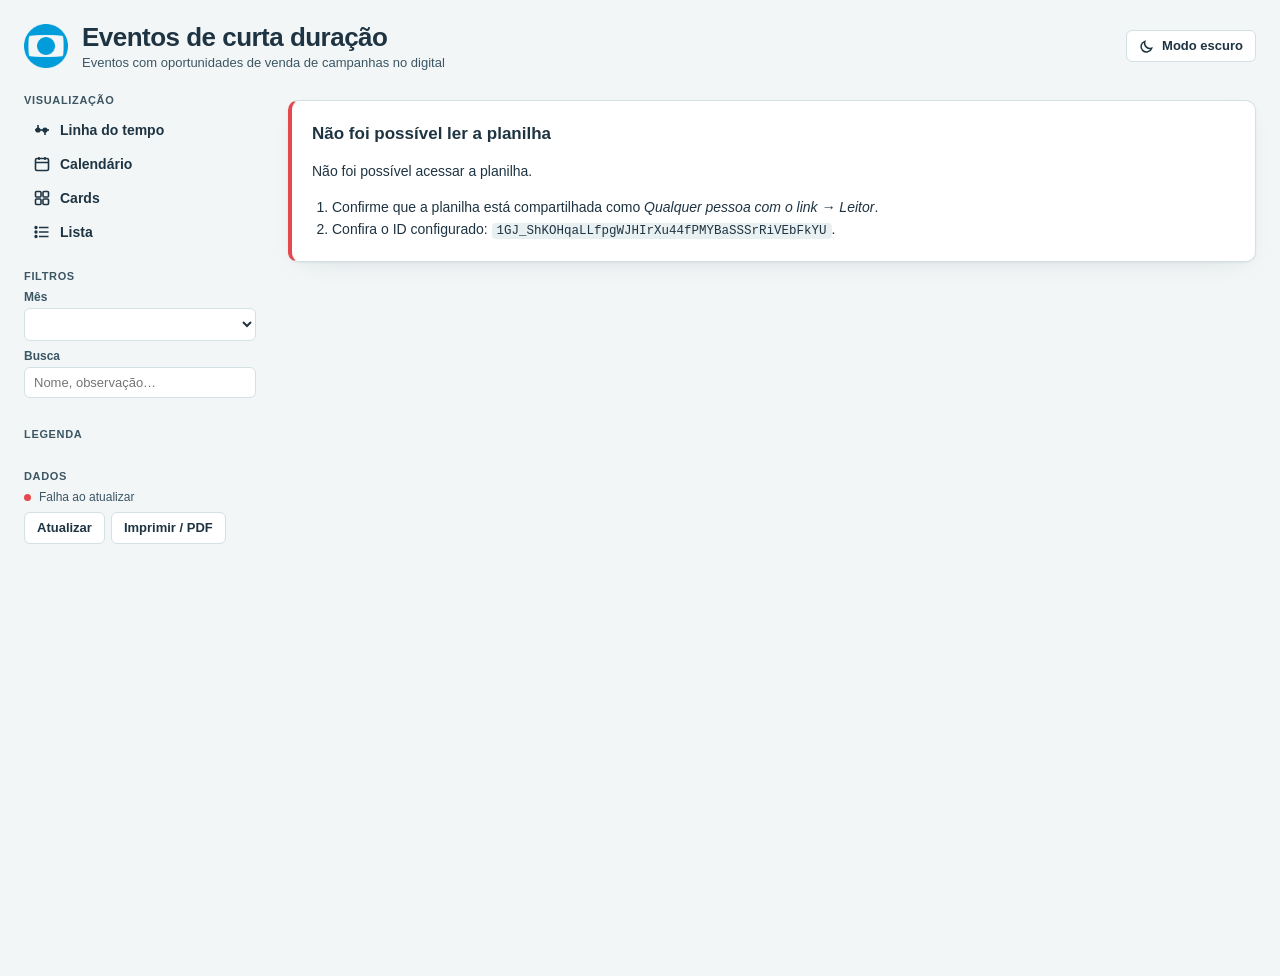
==== commit 4866bb2b: "Textos com mais brilho/contraste e card de próximo evento mais compacto Co-Authored-By: Claude Opus " ====
--- a/eventos/index.html
+++ b/eventos/index.html
@@ -12,9 +12,9 @@
     --surface: #ffffff;
     --surface-alt: #e8f0f2;
     --border: #d3e0e4;
-    --text: #2f4858;
-    --text-muted: #4f6b7a;
-    --text-faint: #7d95a1;
+    --text: #1f3442;
+    --text-muted: #3c5664;
+    --text-faint: #687f8b;
     --brand: #00a5cf;
     --accent: #004e64;
     --accent-soft: #d6f1f8;
@@ -55,24 +55,24 @@
       --surface: #152739;
       --surface-alt: #1c3147;
       --border: #2b4561;
-      --text: #f3ece2;
-      --text-muted: #cbb9a3;
-      --text-faint: #8f8070;
+      --text: #fffaf3;
+      --text-muted: #ecdcc7;
+      --text-faint: #b8a68f;
       --brand: #00a5cf;
-      --accent: #e3956a;
+      --accent: #f0a77c;
       --accent-soft: #3a2b24;
       --accent-contrast: #1b0f08;
       --warn: #e9b872;
       --backdrop: rgba(0, 0, 0, 0.6);
       --hero-bg: #1e3d58;
       --hero-fg: #ffffff;
-      --hero-label: #edbb92;
+      --hero-label: #ffcfa6;
       --tl-line: #ffffff;
       --tl-ink: #ffffff;
       --st-green: #7ae582;   --st-green-bg: #163528;
       --st-amber: #f2c75c;   --st-amber-bg: #3a3018;
       --st-red: #f2857e;     --st-red-bg: #3e2123;
-      --st-gray: #b9a995;    --st-gray-bg: #26394d;
+      --st-gray: #d2c3ae;    --st-gray-bg: #26394d;
       --shadow: 0 1px 2px rgba(0, 0, 0, 0.3), 0 8px 24px -12px rgba(0, 0, 0, 0.5);
       color-scheme: dark;
     }
@@ -83,24 +83,24 @@
     --surface: #152739;
     --surface-alt: #1c3147;
     --border: #2b4561;
-    --text: #f3ece2;
-    --text-muted: #cbb9a3;
-    --text-faint: #8f8070;
+    --text: #fffaf3;
+    --text-muted: #ecdcc7;
+    --text-faint: #b8a68f;
     --brand: #00a5cf;
-    --accent: #e3956a;
+    --accent: #f0a77c;
     --accent-soft: #3a2b24;
     --accent-contrast: #1b0f08;
     --warn: #e9b872;
     --backdrop: rgba(0, 0, 0, 0.6);
     --hero-bg: #1e3d58;
     --hero-fg: #ffffff;
-    --hero-label: #edbb92;
+    --hero-label: #ffcfa6;
     --tl-line: #ffffff;
     --tl-ink: #ffffff;
     --st-green: #7ae582;   --st-green-bg: #163528;
     --st-amber: #f2c75c;   --st-amber-bg: #3a3018;
     --st-red: #f2857e;     --st-red-bg: #3e2123;
-    --st-gray: #b9a995;    --st-gray-bg: #26394d;
+    --st-gray: #d2c3ae;    --st-gray-bg: #26394d;
     --shadow: 0 1px 2px rgba(0, 0, 0, 0.3), 0 8px 24px -12px rgba(0, 0, 0, 0.5);
     color-scheme: dark;
   }
@@ -259,28 +259,31 @@
     background: var(--hero-bg);
     color: var(--hero-fg);
     border-radius: var(--radius-md);
-    padding: 14px 18px;
+    padding: 10px 14px;
     display: grid;
-    gap: 8px;
+    gap: 5px;
     align-content: start;
     box-shadow: var(--shadow);
-    border-left: 6px solid var(--c);
+    border-left: 5px solid var(--c);
     cursor: pointer;
   }
   .hero-eyebrow {
-    font-size: 11px;
+    font-size: 10.5px;
     font-weight: 700;
     text-transform: uppercase;
     letter-spacing: 0.08em;
     color: var(--hero-label);
   }
-  .hero-name { font-size: 22px; font-weight: 800; letter-spacing: -0.015em; line-height: 1.15; margin: 0; text-wrap: balance; overflow-wrap: anywhere; }
-  .hero-meta { display: flex; flex-wrap: wrap; gap: 6px 20px; }
-  .hero-meta div, .hero-obs { display: grid; gap: 1px; min-width: 0; }
-  .hero .k { font-size: 10.5px; font-weight: 700; text-transform: uppercase; letter-spacing: 0.06em; color: var(--hero-label); }
-  .hero .v { font-size: 14px; font-weight: 650; font-variant-numeric: tabular-nums; }
-  .hero-obs p { margin: 0; font-size: 13px; line-height: 1.4; display: -webkit-box; -webkit-line-clamp: 2; -webkit-box-orient: vertical; overflow: hidden; }
-  .hero-st { display: inline-flex; align-items: center; gap: 8px; }
+  .hero-top { display: flex; align-items: center; justify-content: space-between; gap: 8px; }
+  .hero-top .hero-eyebrow { white-space: nowrap; overflow: hidden; text-overflow: ellipsis; min-width: 0; }
+  .hero-name { font-size: 18px; font-weight: 800; letter-spacing: -0.01em; line-height: 1.2; margin: 0; text-wrap: balance; overflow-wrap: anywhere; }
+  .hero-meta { display: flex; flex-wrap: wrap; gap: 4px 18px; }
+  .hero-meta div { display: grid; gap: 0; min-width: 0; }
+  .hero .k { font-size: 10px; font-weight: 700; text-transform: uppercase; letter-spacing: 0.06em; color: var(--hero-label); }
+  .hero .v { font-size: 13px; font-weight: 700; font-variant-numeric: tabular-nums; }
+  .hero-obs { margin: 0; font-size: 12.5px; line-height: 1.35; white-space: nowrap; overflow: hidden; text-overflow: ellipsis; }
+  .hero-obs .k { margin-right: 6px; }
+  .hero-st { display: inline-flex; align-items: center; gap: 6px; font-size: 11.5px; font-weight: 700; white-space: nowrap; }
   .hero-st::before { content: ""; width: 8px; height: 8px; border-radius: 50%; background: var(--c); }
   .next-empty { padding: 18px 20px; color: var(--text-muted); }
   .view-head {
@@ -344,7 +347,7 @@
   }
   .badge::before { content: ""; width: 6px; height: 6px; border-radius: 50%; background: var(--c); }
 
-  .past { opacity: 0.5; }
+  .past { opacity: 0.62; }
 
   /* ---------- Linha do tempo ---------- */
   .tl-wrap { padding: 8px 0 4px; overflow: hidden; }
@@ -593,8 +596,7 @@
     .next { grid-template-columns: none; grid-auto-flow: column; grid-auto-columns: 86%; overflow-x: auto; scroll-snap-type: x mandatory; padding-bottom: 4px; }
     .next .hero { scroll-snap-align: start; }
     .next:has(.hero:only-child) { grid-auto-columns: 100%; }
-    .hero { padding: 12px 14px; }
-    .hero-name { font-size: 19px; }
+    .hero-name { font-size: 17px; }
   }
   @media (max-width: 720px) {
     .week { min-height: 76px; }
@@ -1237,14 +1239,15 @@
       if (state.roleIndex.transmissao != null) {
         meta += '<div><span class="k">' + esc(state.columns[state.roleIndex.transmissao].label) + '</span><span class="v">' + esc(e.values.transmissao || "—") + "</span></div>";
       }
-      if (e.status) meta += '<div><span class="k">Status</span><span class="v hero-st">' + esc(e.status) + "</span></div>";
+      var obsText = e.values.obs || "—";
       var obs = state.roleIndex.obs != null
-        ? '<div class="hero-obs"><span class="k">' + esc(state.columns[state.roleIndex.obs].label) + "</span><p>" + esc(e.values.obs || "—") + "</p></div>"
+        ? '<p class="hero-obs" title="' + esc(obsText) + '"><span class="k">' + esc(state.columns[state.roleIndex.obs].label) + "</span>" + esc(obsText) + "</p>"
         : "";
       return '<article class="hero" role="button" tabindex="0" data-ev="' + e.id + '" style="' + colorStyle(e.status) + '">' +
-        '<span class="hero-eyebrow">' + (sameDay(e.inicio, t) && sameDay(e.fim, t) ? "Acontece hoje"
-          : e.inicio <= t ? "Em andamento · " + (sameDay(e.fim, t) ? "termina hoje" : "termina em " + dayDiff(t, e.fim) + (dayDiff(t, e.fim) === 1 ? " dia" : " dias"))
-          : "Próximo evento · " + untilText(e.inicio)) + "</span>" +
+        '<div class="hero-top"><span class="hero-eyebrow">' + (sameDay(e.inicio, t) && sameDay(e.fim, t) ? "Acontece hoje"
+          : e.inicio <= t ? "Em andamento · " + (sameDay(e.fim, t) ? "termina hoje" : "até " + fmtShort(e.fim))
+          : "Próximo · " + untilText(e.inicio)) + "</span>" +
+        (e.status ? '<span class="hero-st">' + esc(e.status) + "</span>" : "") + "</div>" +
         '<h2 class="hero-name">' + esc(e.nome) + '</h2><div class="hero-meta">' + meta + "</div>" + obs + "</article>";
     }).join("") + "</div>";
   }
